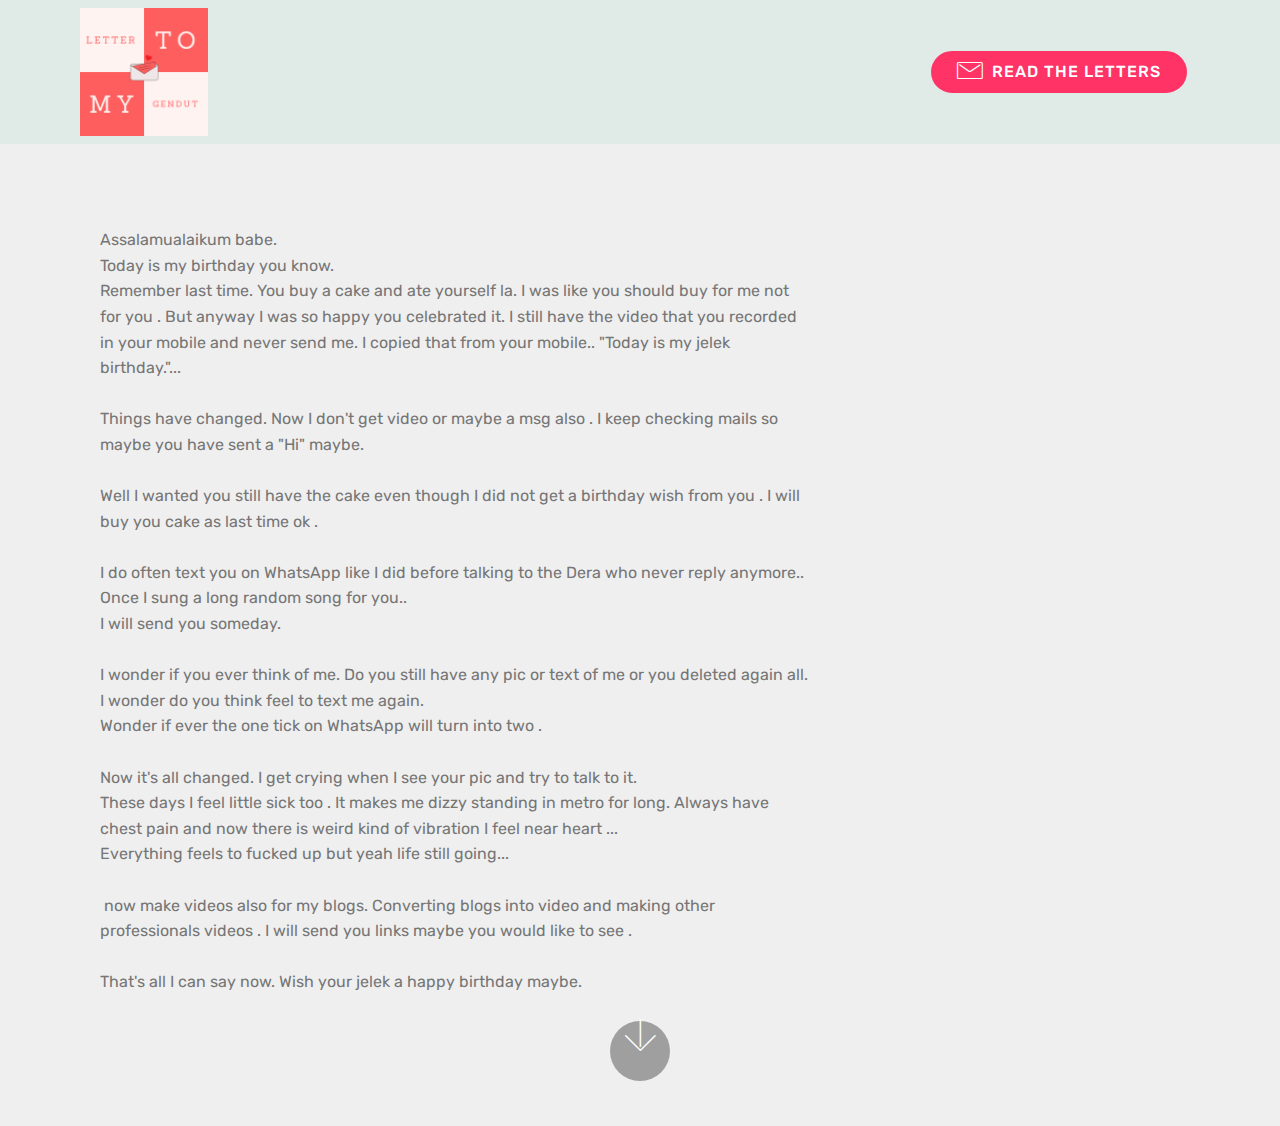
==== page1.html @ 9bf1f335 "create github pages" ====
<!DOCTYPE html>
<html  >
<head>
  <!-- Site made with Mobirise Website Builder v4.12.0, https://mobirise.com -->
  <meta charset="UTF-8">
  <meta http-equiv="X-UA-Compatible" content="IE=edge">
  <meta name="generator" content="Mobirise v4.12.0, mobirise.com">
  <meta name="viewport" content="width=device-width, initial-scale=1, minimum-scale=1">
  <link rel="shortcut icon" href="assets/images/logo-122x122.png" type="image/x-icon">
  <meta name="description" content="Website Generator Description">
  
  <title>birthday</title>
  <link rel="stylesheet" href="assets/web/assets/mobirise-icons/mobirise-icons.css">
  <link rel="stylesheet" href="assets/bootstrap/css/bootstrap.min.css">
  <link rel="stylesheet" href="assets/bootstrap/css/bootstrap-grid.min.css">
  <link rel="stylesheet" href="assets/bootstrap/css/bootstrap-reboot.min.css">
  <link rel="stylesheet" href="assets/tether/tether.min.css">
  <link rel="stylesheet" href="assets/dropdown/css/style.css">
  <link rel="stylesheet" href="assets/theme/css/style.css">
  <link rel="preload" as="style" href="assets/mobirise/css/mbr-additional.css"><link rel="stylesheet" href="assets/mobirise/css/mbr-additional.css" type="text/css">
  
  
  
</head>
<body>
  <section class="menu cid-rPknILA8sT" once="menu" id="menu2-b">

    

    <nav class="navbar navbar-expand beta-menu navbar-dropdown align-items-center navbar-fixed-top navbar-toggleable-sm">
        <button class="navbar-toggler navbar-toggler-right" type="button" data-toggle="collapse" data-target="#navbarSupportedContent" aria-controls="navbarSupportedContent" aria-expanded="false" aria-label="Toggle navigation">
            <div class="hamburger">
                <span></span>
                <span></span>
                <span></span>
                <span></span>
            </div>
        </button>
        <div class="menu-logo">
            <div class="navbar-brand">
                <span class="navbar-logo">
                    <a href="https://lettertomygendut.github.io/DeraSeptiany/">
                        <img src="assets/images/logo-122x122.png" alt="Mobirise" title="" style="height: 8rem;">
                    </a>
                </span>
                
            </div>
        </div>
        <div class="collapse navbar-collapse" id="navbarSupportedContent">
            
            <div class="navbar-buttons mbr-section-btn"><a class="btn btn-sm btn-secondary display-4" href="page1.html"><span class="mbri-letter mbr-iconfont mbr-iconfont-btn"></span>
                    READ THE LETTERS</a></div>
        </div>
    </nav>
</section>

<section class="engine"><a href="https://mobirise.info/f">easy site creator</a></section><section class="header9 cid-rPLUyW3gKP mbr-fullscreen" id="header9-e">

    

    

    <div class="container">
        <div class="media-container-column mbr-white col-lg-8 col-md-10">
            
            
            <p class="mbr-text align-left pb-3 mbr-fonts-style display-7"><br><br><br><br><br><br><br>Assalamualaikum babe.<br>Today is my birthday you know.<br>Remember last time. You buy a cake and ate yourself la. I was like you should buy for me not for you . But anyway I was so happy you celebrated it. I still have the video that you recorded in your mobile and never send me. I copied that from your mobile.. "Today is my jelek birthday."...<br><br>Things have changed. Now I don't get video or maybe a msg also . I keep checking mails so maybe you have sent a "Hi" maybe.<br><br>Well I wanted you still have the cake even though I did not get a birthday wish from you . I will buy you cake as last time ok .<br><br>I do often text you on WhatsApp like I did before talking to the Dera who never reply anymore.. <br>Once I sung a long random song for you..<br>I will send you someday.<br><br>I wonder if you ever think of me. Do you still have any pic or text of me or you deleted again all.<br>I wonder do you think feel to text me again. <br>Wonder if ever the one tick on WhatsApp will turn into two .<br><br>Now it's all changed. I get crying when I see your pic and try to talk to it. <br>These days I feel little sick too . It makes me dizzy standing in metro for long. Always have chest pain and now there is weird kind of vibration I feel near heart ...<br>Everything feels to fucked up but yeah life still going...<br><br>&nbsp;now make videos also for my blogs. Converting blogs into video and making other professionals videos . I will send you links maybe you would like to see . <br><br>That's all I can say now. Wish your jelek a happy birthday maybe.<br><br><br></p>
            
        </div>
    </div>

    <div class="mbr-arrow hidden-sm-down" aria-hidden="true">
        <a href="#next">
            <i class="mbri-down mbr-iconfont"></i>
        </a>
    </div>
</section>


  <script src="assets/web/assets/jquery/jquery.min.js"></script>
  <script src="assets/popper/popper.min.js"></script>
  <script src="assets/bootstrap/js/bootstrap.min.js"></script>
  <script src="assets/tether/tether.min.js"></script>
  <script src="assets/smoothscroll/smooth-scroll.js"></script>
  <script src="assets/dropdown/js/nav-dropdown.js"></script>
  <script src="assets/dropdown/js/navbar-dropdown.js"></script>
  <script src="assets/touchswipe/jquery.touch-swipe.min.js"></script>
  <script src="assets/theme/js/script.js"></script>
  
  
</body>
</html>
---- assets/web/assets/mobirise-icons/mobirise-icons.css ----
@font-face {
  font-family: 'MobiriseIcons';
  src:  url('mobirise-icons.eot?spat4u');
  src:  url('mobirise-icons.eot?spat4u#iefix') format('embedded-opentype'),
    url('mobirise-icons.ttf?spat4u') format('truetype'),
    url('mobirise-icons.woff?spat4u') format('woff'),
    url('mobirise-icons.svg?spat4u#MobiriseIcons') format('svg');
  font-weight: normal;
  font-style: normal;
  font-display: swap;
}

[class^="mbri-"], [class*=" mbri-"] {
  /* use !important to prevent issues with browser extensions that change fonts */
  font-family: MobiriseIcons !important;
  speak: none;
  font-style: normal;
  font-weight: normal;
  font-variant: normal;
  text-transform: none;
  line-height: 1;

  /* Better Font Rendering =========== */
  -webkit-font-smoothing: antialiased;
  -moz-osx-font-smoothing: grayscale;
}

.mbri-add-submenu:before {
  content: "\e900";
}
.mbri-alert:before {
  content: "\e901";
}
.mbri-align-center:before {
  content: "\e902";
}
.mbri-align-justify:before {
  content: "\e903";
}
.mbri-align-left:before {
  content: "\e904";
}
.mbri-align-right:before {
  content: "\e905";
}
.mbri-android:before {
  content: "\e906";
}
.mbri-apple:before {
  content: "\e907";
}
.mbri-arrow-down:before {
  content: "\e908";
}
.mbri-arrow-next:before {
  content: "\e909";
}
.mbri-arrow-prev:before {
  content: "\e90a";
}
.mbri-arrow-up:before {
  content: "\e90b";
}
.mbri-bold:before {
  content: "\e90c";
}
.mbri-bookmark:before {
  content: "\e90d";
}
.mbri-bootstrap:before {
  content: "\e90e";
}
.mbri-briefcase:before {
  content: "\e90f";
}
.mbri-browse:before {
  content: "\e910";
}
.mbri-bulleted-list:before {
  content: "\e911";
}
.mbri-calendar:before {
  content: "\e912";
}
.mbri-camera:before {
  content: "\e913";
}
.mbri-cart-add:before {
  content: "\e914";
}
.mbri-cart-full:before {
  content: "\e915";
}
.mbri-cash:before {
  content: "\e916";
}
.mbri-change-style:before {
  content: "\e917";
}
.mbri-chat:before {
  content: "\e918";
}
.mbri-clock:before {
  content: "\e919";
}
.mbri-close:before {
  content: "\e91a";
}
.mbri-cloud:before {
  content: "\e91b";
}
.mbri-code:before {
  content: "\e91c";
}
.mbri-contact-form:before {
  content: "\e91d";
}
.mbri-credit-card:before {
  content: "\e91e";
}
.mbri-cursor-click:before {
  content: "\e91f";
}
.mbri-cust-feedback:before {
  content: "\e920";
}
.mbri-database:before {
  content: "\e921";
}
.mbri-delivery:before {
  content: "\e922";
}
.mbri-desktop:before {
  content: "\e923";
}
.mbri-devices:before {
  content: "\e924";
}
.mbri-down:before {
  content: "\e925";
}
.mbri-download:before {
  content: "\e989";
}
.mbri-drag-n-drop:before {
  content: "\e927";
}
.mbri-drag-n-drop2:before {
  content: "\e928";
}
.mbri-edit:before {
  content: "\e929";
}
.mbri-edit2:before {
  content: "\e92a";
}
.mbri-error:before {
  content: "\e92b";
}
.mbri-extension:before {
  content: "\e92c";
}
.mbri-features:before {
  content: "\e92d";
}
.mbri-file:before {
  content: "\e92e";
}
.mbri-flag:before {
  content: "\e92f";
}
.mbri-folder:before {
  content: "\e930";
}
.mbri-gift:before {
  content: "\e931";
}
.mbri-github:before {
  content: "\e932";
}
.mbri-globe:before {
  content: "\e933";
}
.mbri-globe-2:before {
  content: "\e934";
}
.mbri-growing-chart:before {
  content: "\e935";
}
.mbri-hearth:before {
  content: "\e936";
}
.mbri-help:before {
  content: "\e937";
}
.mbri-home:before {
  content: "\e938";
}
.mbri-hot-cup:before {
  content: "\e939";
}
.mbri-idea:before {
  content: "\e93a";
}
.mbri-image-gallery:before {
  content: "\e93b";
}
.mbri-image-slider:before {
  content: "\e93c";
}
.mbri-info:before {
  content: "\e93d";
}
.mbri-italic:before {
  content: "\e93e";
}
.mbri-key:before {
  content: "\e93f";
}
.mbri-laptop:before {
  content: "\e940";
}
.mbri-layers:before {
  content: "\e941";
}
.mbri-left-right:before {
  content: "\e942";
}
.mbri-left:before {
  content: "\e943";
}
.mbri-letter:before {
  content: "\e944";
}
.mbri-like:before {
  content: "\e945";
}
.mbri-link:before {
  content: "\e946";
}
.mbri-lock:before {
  content: "\e947";
}
.mbri-login:before {
  content: "\e948";
}
.mbri-logout:before {
  content: "\e949";
}
.mbri-magic-stick:before {
  content: "\e94a";
}
.mbri-map-pin:before {
  content: "\e94b";
}
.mbri-menu:before {
  content: "\e94c";
}
.mbri-mobile:before {
  content: "\e94d";
}
.mbri-mobile2:before {
  content: "\e94e";
}
.mbri-mobirise:before {
  content: "\e94f";
}
.mbri-more-horizontal:before {
  content: "\e950";
}
.mbri-more-vertical:before {
  content: "\e951";
}
.mbri-music:before {
  content: "\e952";
}
.mbri-new-file:before {
  content: "\e953";
}
.mbri-numbered-list:before {
  content: "\e954";
}
.mbri-opened-folder:before {
  content: "\e955";
}
.mbri-pages:before {
  content: "\e956";
}
.mbri-paper-plane:before {
  content: "\e957";
}
.mbri-paperclip:before {
  content: "\e958";
}
.mbri-photo:before {
  content: "\e959";
}
.mbri-photos:before {
  content: "\e95a";
}
.mbri-pin:before {
  content: "\e95b";
}
.mbri-play:before {
  content: "\e95c";
}
.mbri-plus:before {
  content: "\e95d";
}
.mbri-preview:before {
  content: "\e95e";
}
.mbri-print:before {
  content: "\e95f";
}
.mbri-protect:before {
  content: "\e960";
}
.mbri-question:before {
  content: "\e961";
}
.mbri-quote-left:before {
  content: "\e962";
}
.mbri-quote-right:before {
  content: "\e963";
}
.mbri-refresh:before {
  content: "\e964";
}
.mbri-responsive:before {
  content: "\e965";
}
.mbri-right:before {
  content: "\e966";
}
.mbri-rocket:before {
  content: "\e967";
}
.mbri-sad-face:before {
  content: "\e968";
}
.mbri-sale:before {
  content: "\e969";
}
.mbri-save:before {
  content: "\e96a";
}
.mbri-search:before {
  content: "\e96b";
}
.mbri-setting:before {
  content: "\e96c";
}
.mbri-setting2:before {
  content: "\e96d";
}
.mbri-setting3:before {
  content: "\e96e";
}
.mbri-share:before {
  content: "\e96f";
}
.mbri-shopping-bag:before {
  content: "\e970";
}
.mbri-shopping-basket:before {
  content: "\e971";
}
.mbri-shopping-cart:before {
  content: "\e972";
}
.mbri-sites:before {
  content: "\e973";
}
.mbri-smile-face:before {
  content: "\e974";
}
.mbri-speed:before {
  content: "\e975";
}
.mbri-star:before {
  content: "\e976";
}
.mbri-success:before {
  content: "\e977";
}
.mbri-sun:before {
  content: "\e978";
}
.mbri-sun2:before {
  content: "\e979";
}
.mbri-tablet:before {
  content: "\e97a";
}
.mbri-tablet-vertical:before {
  content: "\e97b";
}
.mbri-target:before {
  content: "\e97c";
}
.mbri-timer:before {
  content: "\e97d";
}
.mbri-to-ftp:before {
  content: "\e97e";
}
.mbri-to-local-drive:before {
  content: "\e97f";
}
.mbri-touch-swipe:before {
  content: "\e980";
}
.mbri-touch:before {
  content: "\e981";
}
.mbri-trash:before {
  content: "\e982";
}
.mbri-underline:before {
  content: "\e983";
}
.mbri-unlink:before {
  content: "\e984";
}
.mbri-unlock:before {
  content: "\e985";
}
.mbri-up-down:before {
  content: "\e986";
}
.mbri-up:before {
  content: "\e987";
}
.mbri-update:before {
  content: "\e988";
}
.mbri-upload:before {
 content: "\e926"; 
}
.mbri-user:before {
  content: "\e98a";
}
.mbri-user2:before {
  content: "\e98b";
}
.mbri-users:before {
  content: "\e98c";
}
.mbri-video:before {
  content: "\e98d";
}
.mbri-video-play:before {
  content: "\e98e";
}
.mbri-watch:before {
  content: "\e98f";
}
.mbri-website-theme:before {
  content: "\e990";
}
.mbri-wifi:before {
  content: "\e991";
}
.mbri-windows:before {
  content: "\e992";
}
.mbri-zoom-out:before {
  content: "\e993";
}
.mbri-redo:before {
  content: "\e994";
}
.mbri-undo:before {
  content: "\e995";
}
---- assets/dropdown/css/style.css ----
.navbar-dropdown {
  left: 0;
  padding: 0;
  position: absolute;
  right: 0;
  top: 0;
  transition: all 0.45s ease;
  z-index: 1030;
  background: #282828; }
  .navbar-dropdown .navbar-logo {
    margin-right: 0.8rem;
    transition: margin 0.3s ease-in-out;
    vertical-align: middle; }
    .navbar-dropdown .navbar-logo img {
      height: 3.125rem;
      transition: all 0.3s ease-in-out; }
    .navbar-dropdown .navbar-logo.mbr-iconfont {
      font-size: 3.125rem;
      line-height: 3.125rem; }
  .navbar-dropdown .navbar-caption {
    font-weight: 700;
    white-space: normal;
    vertical-align: -4px;
    line-height: 3.125rem !important; }
    .navbar-dropdown .navbar-caption, .navbar-dropdown .navbar-caption:hover {
      color: inherit;
      text-decoration: none; }
  .navbar-dropdown .mbr-iconfont + .navbar-caption {
    vertical-align: -1px; }
  .navbar-dropdown.navbar-fixed-top {
    position: fixed; }
  .navbar-dropdown .navbar-brand span {
    vertical-align: -4px; }
  .navbar-dropdown.bg-color.transparent {
    background: none; }
  .navbar-dropdown.navbar-short .navbar-brand {
    padding: 0.625rem 0; }
    .navbar-dropdown.navbar-short .navbar-brand span {
      vertical-align: -1px; }
  .navbar-dropdown.navbar-short .navbar-caption {
    line-height: 2.375rem !important;
    vertical-align: -2px; }
  .navbar-dropdown.navbar-short .navbar-logo {
    margin-right: 0.5rem; }
    .navbar-dropdown.navbar-short .navbar-logo img {
      height: 2.375rem; }
    .navbar-dropdown.navbar-short .navbar-logo.mbr-iconfont {
      font-size: 2.375rem;
      line-height: 2.375rem; }
  .navbar-dropdown.navbar-short .mbr-table-cell {
    height: 3.625rem; }
  .navbar-dropdown .navbar-close {
    left: 0.6875rem;
    position: fixed;
    top: 0.75rem;
    z-index: 1000; }
  .navbar-dropdown .hamburger-icon {
    content: "";
    display: inline-block;
    vertical-align: middle;
    width: 16px;
    -webkit-box-shadow: 0 -6px 0 1px #282828,0 0 0 1px #282828,0 6px 0 1px #282828;
    -moz-box-shadow: 0 -6px 0 1px #282828,0 0 0 1px #282828,0 6px 0 1px #282828;
    box-shadow: 0 -6px 0 1px #282828,0 0 0 1px #282828,0 6px 0 1px #282828; }

.dropdown-menu .dropdown-toggle[data-toggle="dropdown-submenu"]::after {
  border-bottom: 0.35em solid transparent;
  border-left: 0.35em solid;
  border-right: 0;
  border-top: 0.35em solid transparent;
  margin-left: 0.3rem; }

.dropdown-menu .dropdown-item:focus {
  outline: 0; }

.nav-dropdown {
  font-size: 0.75rem;
  font-weight: 500;
  height: auto !important; }
  .nav-dropdown .nav-btn {
    padding-left: 1rem; }
  .nav-dropdown .link {
    margin: .667em 1.667em;
    font-weight: 500;
    padding: 0;
    transition: color .2s ease-in-out; }
    .nav-dropdown .link.dropdown-toggle {
      margin-right: 2.583em; }
      .nav-dropdown .link.dropdown-toggle::after {
        margin-left: .25rem;
        border-top: 0.35em solid;
        border-right: 0.35em solid transparent;
        border-left: 0.35em solid transparent;
        border-bottom: 0; }
      .nav-dropdown .link.dropdown-toggle[aria-expanded="true"] {
        margin: 0;
        padding: 0.667em 3.263em  0.667em 1.667em; }
  .nav-dropdown .link::after,
  .nav-dropdown .dropdown-item::after {
    color: inherit; }
  .nav-dropdown .btn {
    font-size: 0.75rem;
    font-weight: 700;
    letter-spacing: 0;
    margin-bottom: 0;
    padding-left: 1.25rem;
    padding-right: 1.25rem; }
  .nav-dropdown .dropdown-menu {
    border-radius: 0;
    border: 0;
    left: 0;
    margin: 0;
    padding-bottom: 1.25rem;
    padding-top: 1.25rem;
    position: relative; }
  .nav-dropdown .dropdown-submenu {
    margin-left: 0.125rem;
    top: 0; }
  .nav-dropdown .dropdown-item {
    font-weight: 500;
    line-height: 2;
    padding: 0.3846em 4.615em 0.3846em 1.5385em;
    position: relative;
    transition: color .2s ease-in-out, background-color .2s ease-in-out; }
    .nav-dropdown .dropdown-item::after {
      margin-top: -0.3077em;
      position: absolute;
      right: 1.1538em;
      top: 50%; }
    .nav-dropdown .dropdown-item:focus, .nav-dropdown .dropdown-item:hover {
      background: none; }

@media (max-width: 767px) {
  .nav-dropdown.navbar-toggleable-sm {
    bottom: 0;
    display: none;
    left: 0;
    overflow-x: hidden;
    position: fixed;
    top: 0;
    transform: translateX(-100%);
    -ms-transform: translateX(-100%);
    -webkit-transform: translateX(-100%);
    width: 18.75rem;
    z-index: 999; } }
.nav-dropdown.navbar-toggleable-xl {
  bottom: 0;
  display: none;
  left: 0;
  overflow-x: hidden;
  position: fixed;
  top: 0;
  transform: translateX(-100%);
  -ms-transform: translateX(-100%);
  -webkit-transform: translateX(-100%);
  width: 18.75rem;
  z-index: 999; }

.nav-dropdown-sm {
  display: block !important;
  overflow-x: hidden;
  overflow: auto;
  padding-top: 3.875rem; }
  .nav-dropdown-sm::after {
    content: "";
    display: block;
    height: 3rem;
    width: 100%; }
  .nav-dropdown-sm.collapse.in ~ .navbar-close {
    display: block !important; }
  .nav-dropdown-sm.collapsing, .nav-dropdown-sm.collapse.in {
    transform: translateX(0);
    -ms-transform: translateX(0);
    -webkit-transform: translateX(0);
    transition: all 0.25s ease-out;
    -webkit-transition: all 0.25s ease-out;
    background: #282828; }
  .nav-dropdown-sm.collapsing[aria-expanded="false"] {
    transform: translateX(-100%);
    -ms-transform: translateX(-100%);
    -webkit-transform: translateX(-100%); }
  .nav-dropdown-sm .nav-item {
    display: block;
    margin-left: 0 !important;
    padding-left: 0; }
  .nav-dropdown-sm .link,
  .nav-dropdown-sm .dropdown-item {
    border-top: 1px dotted rgba(255, 255, 255, 0.1);
    font-size: 0.8125rem;
    line-height: 1.6;
    margin: 0 !important;
    padding: 0.875rem 2.4rem 0.875rem 1.5625rem !important;
    position: relative;
    white-space: normal; }
    .nav-dropdown-sm .link:focus, .nav-dropdown-sm .link:hover,
    .nav-dropdown-sm .dropdown-item:focus,
    .nav-dropdown-sm .dropdown-item:hover {
      background: rgba(0, 0, 0, 0.2) !important;
      color: #c0a375; }
  .nav-dropdown-sm .nav-btn {
    position: relative;
    padding: 1.5625rem 1.5625rem 0 1.5625rem; }
    .nav-dropdown-sm .nav-btn::before {
      border-top: 1px dotted rgba(255, 255, 255, 0.1);
      content: "";
      left: 0;
      position: absolute;
      top: 0;
      width: 100%; }
    .nav-dropdown-sm .nav-btn + .nav-btn {
      padding-top: 0.625rem; }
      .nav-dropdown-sm .nav-btn + .nav-btn::before {
        display: none; }
  .nav-dropdown-sm .btn {
    padding: 0.625rem 0; }
  .nav-dropdown-sm .dropdown-toggle[data-toggle="dropdown-submenu"]::after {
    margin-left: .25rem;
    border-top: 0.35em solid;
    border-right: 0.35em solid transparent;
    border-left: 0.35em solid transparent;
    border-bottom: 0; }
  .nav-dropdown-sm .dropdown-toggle[data-toggle="dropdown-submenu"][aria-expanded="true"]::after {
    border-top: 0;
    border-right: 0.35em solid transparent;
    border-left: 0.35em solid transparent;
    border-bottom: 0.35em solid; }
  .nav-dropdown-sm .dropdown-menu {
    margin: 0;
    padding: 0;
    position: relative;
    top: 0;
    left: 0;
    width: 100%;
    border: 0;
    float: none;
    border-radius: 0;
    background: none; }
  .nav-dropdown-sm .dropdown-submenu {
    left: 100%;
    margin-left: 0.125rem;
    margin-top: -1.25rem;
    top: 0; }

.navbar-toggleable-sm .nav-dropdown .dropdown-menu {
  position: absolute; }

.navbar-toggleable-sm .nav-dropdown .dropdown-submenu {
  left: 100%;
  margin-left: 0.125rem;
  margin-top: -1.25rem;
  top: 0; }

.navbar-toggleable-sm.opened .nav-dropdown .dropdown-menu {
  position: relative; }

.navbar-toggleable-sm.opened .nav-dropdown .dropdown-submenu {
  left: 0;
  margin-left: 00rem;
  margin-top: 0rem;
  top: 0; }

.is-builder .nav-dropdown.collapsing {
  transition: none !important; }

/*# sourceMappingURL=style.css.map */
---- assets/theme/css/style.css ----
/*!
 * Mobirise v4 theme (https://mobirise.com/)
 * Copyright 2017 Mobirise
 */
section {
  background-color: #eeeeee; }

body {
  font-style: normal;
  line-height: 1.5; }

section,
.container,
.container-fluid {
  position: relative;
  word-wrap: break-word; }

a.mbr-iconfont:hover {
  text-decoration: none; }

.article .lead p,
.article .lead ul,
.article .lead ol,
.article .lead pre,
.article .lead blockquote {
  margin-bottom: 0; }

ul,
ol,
pre,
blockquote {
  margin-bottom: 2.3125rem; }

pre {
  background: #f4f4f4;
  padding: 10px 24px;
  white-space: pre-wrap; }

.inactive {
  -webkit-user-select: none;
  -moz-user-select: none;
  -ms-user-select: none;
  user-select: none;
  pointer-events: none;
  -webkit-user-drag: none;
  user-drag: none; }

.mbr-section__comments .row {
  justify-content: center;
  -webkit-justify-content: center; }

a {
  font-style: normal;
  font-weight: 400;
  cursor: pointer; }
  a, a:hover {
    text-decoration: none; }

figure {
  margin-bottom: 0; }

body {
  color: #232323; }

h1,
h2,
h3,
h4,
h5,
h6,
.h1,
.h2,
.h3,
.h4,
.h5,
.h6,
.display-1,
.display-2,
.display-3,
.display-4 {
  line-height: 1;
  word-break: break-word;
  word-wrap: break-word; }

.mbr-section-title {
  font-style: normal;
  line-height: 1.2; }

.mbr-section-subtitle {
  line-height: 1.3; }

.mbr-text {
  font-style: normal;
  line-height: 1.6; }

b,
strong {
  font-weight: bold; }

blockquote {
  padding: 10px 0 10px 20px;
  position: relative;
  border-left: 2px solid;
  border-color: #ff3366; }

input:-webkit-autofill, input:-webkit-autofill:hover, input:-webkit-autofill:focus, input:-webkit-autofill:active {
  transition-delay: 9999s;
  transition-property: background-color, color; }

textarea[type='hidden'] {
  display: none; }

body {
  position: relative; }

section {
  background-position: 50% 50%;
  background-repeat: no-repeat;
  background-size: cover; }
  section .mbr-background-video,
  section .mbr-background-video-preview {
    position: absolute;
    bottom: 0;
    left: 0;
    right: 0;
    top: 0; }

.hidden {
  visibility: hidden; }

.mbr-z-index20 {
  z-index: 20; }

/*! Base colors */
.mbr-white {
  color: #ffffff; }

.mbr-black {
  color: #000000; }

.mbr-bg-white {
  background-color: #ffffff; }

.mbr-bg-black {
  background-color: #000000; }

/*! Text-aligns */
.align-left {
  text-align: left; }

.align-center {
  text-align: center; }

.align-right {
  text-align: right; }

@media (max-width: 767px) {
  .align-left,
  .align-center,
  .align-right,
  .mbr-section-btn,
  .mbr-section-title {
    text-align: center; } }
/*! Font-weight  */
.mbr-light {
  font-weight: 300; }

.mbr-regular {
  font-weight: 400; }

.mbr-semibold {
  font-weight: 500; }

.mbr-bold {
  font-weight: 700; }

/*! Media  */
.media-size-item {
  -webkit-flex: 1 1 auto;
  -moz-flex: 1 1 auto;
  -ms-flex: 1 1 auto;
  -o-flex: 1 1 auto;
  flex: 1 1 auto; }

.media-content {
  -webkit-flex-basis: 100%;
  flex-basis: 100%; }

.media-container-row {
  display: -ms-flexbox;
  display: -webkit-flex;
  display: flex;
  -webkit-flex-direction: row;
  -ms-flex-direction: row;
  flex-direction: row;
  -webkit-flex-wrap: wrap;
  -ms-flex-wrap: wrap;
  flex-wrap: wrap;
  -webkit-justify-content: center;
  -ms-flex-pack: center;
  justify-content: center;
  -webkit-align-content: center;
  -ms-flex-line-pack: center;
  align-content: center;
  -webkit-align-items: start;
  -ms-flex-align: start;
  align-items: start; }
  .media-container-row .media-size-item {
    width: 400px; }

.media-container-column {
  display: -ms-flexbox;
  display: -webkit-flex;
  display: flex;
  -webkit-flex-direction: column;
  -ms-flex-direction: column;
  flex-direction: column;
  -webkit-flex-wrap: wrap;
  -ms-flex-wrap: wrap;
  flex-wrap: wrap;
  -webkit-justify-content: center;
  -ms-flex-pack: center;
  justify-content: center;
  -webkit-align-content: center;
  -ms-flex-line-pack: center;
  align-content: center;
  -webkit-align-items: stretch;
  -ms-flex-align: stretch;
  align-items: stretch; }
  .media-container-column > * {
    width: 100%; }

@media (min-width: 992px) {
  .media-container-row {
    -webkit-flex-wrap: nowrap;
    -ms-flex-wrap: nowrap;
    flex-wrap: nowrap; } }
figure {
  overflow: hidden; }

figure[mbr-media-size] {
  transition: width 0.1s; }

.mbr-figure img,
.mbr-figure iframe {
  display: block;
  width: 100%; }

.card {
  background-color: transparent;
  border: none; }

.card-box {
  width: 100%; }

.card-img {
  text-align: center;
  flex-shrink: 0;
  -webkit-flex-shrink: 0; }

.media {
  max-width: 100%;
  margin: 0 auto; }

.mbr-figure {
  -ms-flex-item-align: center;
  -ms-grid-row-align: center;
  -webkit-align-self: center;
  align-self: center; }

.media-container > div {
  max-width: 100%; }

.mbr-figure img,
.card-img img {
  width: 100%; }

@media (max-width: 991px) {
  .media-size-item {
    width: auto !important; }

  .media {
    width: auto; }

  .mbr-figure {
    width: 100% !important; } }
/*! Buttons */
.btn {
  font-weight: 500;
  border-width: 2px;
  font-style: normal;
  letter-spacing: 1px;
  margin: .4rem .8rem;
  white-space: normal;
  -webkit-transition: all .3s ease-in-out;
  -moz-transition: all .3s ease-in-out;
  transition: all .3s ease-in-out;
  display: inline-flex;
  align-items: center;
  justify-content: center;
  word-break: break-word;
  -webkit-align-items: center;
  -webkit-justify-content: center;
  display: -webkit-inline-flex; }

.btn-sm {
  font-weight: 500;
  letter-spacing: 1px;
  -webkit-transition: all .3s ease-in-out;
  -moz-transition: all .3s ease-in-out;
  transition: all .3s ease-in-out; }

.btn-md {
  font-weight: 500;
  letter-spacing: 1px;
  margin: .4rem .8rem !important;
  -webkit-transition: all .3s ease-in-out;
  -moz-transition: all .3s ease-in-out;
  transition: all .3s ease-in-out; }

.btn-lg {
  font-weight: 500;
  letter-spacing: 1px;
  margin: .4rem .8rem !important;
  -webkit-transition: all .3s ease-in-out;
  -moz-transition: all .3s ease-in-out;
  transition: all .3s ease-in-out; }

.mbr-section-btn {
  margin-left: -0.25rem;
  margin-right: -0.25rem;
  font-size: 0; }

nav .mbr-section-btn {
  margin-left: 0rem;
  margin-right: 0rem; }

.btn-form {
  border-radius: 0; }
  .btn-form:hover {
    cursor: pointer; }

/*! Btn icon margin */
.btn .mbr-iconfont,
.btn.btn-sm .mbr-iconfont {
  cursor: pointer;
  margin-right: 0.5rem; }

.btn.btn-md .mbr-iconfont,
.btn.btn-md .mbr-iconfont {
  margin-right: 0.8rem; }

.mbr-regular {
  font-weight: 400; }

.mbr-semibold {
  font-weight: 500; }

.mbr-bold {
  font-weight: 700; }

[type='submit'] {
  -webkit-appearance: none; }

/*! Full-screen */
.mbr-fullscreen .mbr-overlay {
  min-height: 100vh; }

.mbr-fullscreen {
  display: flex;
  display: -webkit-flex;
  display: -moz-flex;
  display: -ms-flex;
  display: -o-flex;
  align-items: center;
  -webkit-align-items: center;
  min-height: 100vh;
  padding-top: 3rem;
  padding-bottom: 3rem; }

/*! Map */
.map {
  height: 25rem;
  position: relative; }
  .map iframe {
    width: 100%;
    height: 100%; }

.mbr-overlay {
  background-color: #000;
  bottom: 0;
  left: 0;
  opacity: .5;
  position: absolute;
  right: 0;
  top: 0;
  z-index: 0;
  pointer-events: none; }

/* Form */
blockquote {
  font-style: italic;
  padding: 10px 0 10px 20px;
  font-size: 1.09rem;
  position: relative;
  border-width: 3px; }

.form-control {
  background-color: #f5f5f5;
  box-shadow: none;
  color: #565656;
  line-height: 1.43;
  min-height: 3.5em;
  padding: 1.07em .5em; }
  .form-control, .form-control:focus {
    border: 1px solid #e8e8e8; }
  .form-active .form-control:invalid {
    border-color: red; }

.form-control-label {
  position: relative;
  cursor: pointer;
  margin-bottom: .357em;
  padding: 0; }

.alert {
  color: #ffffff;
  border-radius: 0;
  border: 0;
  font-size: .875rem;
  line-height: 1.5;
  margin-bottom: 1.875rem;
  padding: 1.25rem;
  position: relative; }
  .alert.alert-form::after {
    background-color: inherit;
    bottom: -7px;
    content: "";
    display: block;
    height: 14px;
    left: 50%;
    margin-left: -7px;
    position: absolute;
    transform: rotate(45deg);
    width: 14px;
    -webkit-transform: rotate(45deg); }

.form-asterisk {
  font-family: initial;
  position: absolute;
  top: -2px;
  font-weight: normal; }

/*! Scroll to top arrow */
#scrollToTop a i:before {
  content: '';
  position: absolute;
  height: 40%;
  top: 25%;
  background: #fff;
  width: 2px;
  left: calc(50% - 1px); }
#scrollToTop a i:after {
  content: '';
  position: absolute;
  display: block;
  border-top: 2px solid #fff;
  border-right: 2px solid #fff;
  width: 40%;
  height: 40%;
  left: 30%;
  bottom: 30%;
  transform: rotate(135deg);
  -webkit-transform: rotate(135deg); }

.mbr-arrow-up {
  bottom: 25px;
  right: 90px;
  position: fixed;
  text-align: right;
  z-index: 5000;
  color: #ffffff;
  font-size: 32px;
  transform: rotate(180deg);
  -webkit-transform: rotate(180deg); }

.mbr-arrow-up a {
  background: rgba(0, 0, 0, 0.2);
  border-radius: 3px;
  color: #fff;
  display: inline-block;
  height: 60px;
  width: 60px;
  outline-style: none !important;
  position: relative;
  text-decoration: none;
  transition: all 0.3s ease-in-out;
  cursor: pointer;
  text-align: center; }
  .mbr-arrow-up a:hover {
    background-color: rgba(0, 0, 0, 0.4); }
  .mbr-arrow-up a i {
    line-height: 60px; }

.mbr-arrow-up-icon {
  display: block;
  color: #fff; }

.mbr-arrow-up-icon::before {
  content: '\203a';
  display: inline-block;
  font-family: serif;
  font-size: 32px;
  line-height: 1;
  font-style: normal;
  position: relative;
  top: 6px;
  left: -4px;
  -webkit-transform: rotate(-90deg);
  transform: rotate(-90deg); }

/*! Arrow Down */
.mbr-arrow {
  position: absolute;
  bottom: 45px;
  left: 50%;
  width: 60px;
  height: 60px;
  cursor: pointer;
  background-color: rgba(80, 80, 80, 0.5);
  border-radius: 50%;
  -webkit-transform: translateX(-50%);
  transform: translateX(-50%); }
  .mbr-arrow > a {
    display: inline-block;
    text-decoration: none;
    outline-style: none;
    -webkit-animation: arrowdown 1.7s ease-in-out infinite;
    animation: arrowdown 1.7s ease-in-out infinite; }
    .mbr-arrow > a > i {
      position: absolute;
      top: -2px;
      left: 15px;
      font-size: 2rem; }

@keyframes arrowdown {
  0% {
    transform: translateY(0px);
    -webkit-transform: translateY(0px); }
  50% {
    transform: translateY(-5px);
    -webkit-transform: translateY(-5px); }
  100% {
    transform: translateY(0px);
    -webkit-transform: translateY(0px); } }
@-webkit-keyframes arrowdown {
  0% {
    transform: translateY(0px);
    -webkit-transform: translateY(0px); }
  50% {
    transform: translateY(-5px);
    -webkit-transform: translateY(-5px); }
  100% {
    transform: translateY(0px);
    -webkit-transform: translateY(0px); } }
@media (max-width: 500px) {
  .mbr-arrow-up {
    left: 50%;
    right: auto;
    transform: translateX(-50%) rotate(180deg);
    -webkit-transform: translateX(-50%) rotate(180deg); } }
/*Gradients animation*/
@keyframes gradient-animation {
  from {
    background-position: 0% 100%;
    animation-timing-function: ease-in-out; }
  to {
    background-position: 100% 0%;
    animation-timing-function: ease-in-out; } }
@-webkit-keyframes gradient-animation {
  from {
    background-position: 0% 100%;
    animation-timing-function: ease-in-out; }
  to {
    background-position: 100% 0%;
    animation-timing-function: ease-in-out; } }
.bg-gradient {
  background-size: 200% 200%;
  animation: gradient-animation 5s infinite alternate;
  -webkit-animation: gradient-animation 5s infinite alternate; }

.menu .navbar-brand {
  display: -webkit-flex; }
  .menu .navbar-brand span {
    display: flex;
    display: -webkit-flex; }
  .menu .navbar-brand .navbar-caption-wrap {
    display: -webkit-flex; }
  .menu .navbar-brand .navbar-logo img {
    display: -webkit-flex; }
@media (min-width: 768px) and (max-width: 1023px) {
  .menu .navbar-toggleable-sm .navbar-nav {
    display: -webkit-box;
    display: -webkit-flex;
    display: -ms-flexbox; } }
@media (max-width: 1023px) {
  .menu .navbar-collapse {
    max-height: 93.5vh; }
    .menu .navbar-collapse.show {
      overflow: auto; } }
@media (min-width: 1024px) {
  .menu .navbar-nav.nav-dropdown {
    display: -webkit-flex; }
  .menu .navbar-toggleable-sm .navbar-collapse {
    display: -webkit-flex !important; }
  .menu .collapsed .navbar-collapse {
    max-height: 93.5vh; }
    .menu .collapsed .navbar-collapse.show {
      overflow: auto; } }
@media (max-width: 767px) {
  .menu .navbar-collapse {
    max-height: 80vh; } }

/* Others*/
.note-check a[data-value=Rubik] {
  font-style: normal; }

.mbr-arrow a {
  color: #ffffff; }

@media (max-width: 767px) {
  .mbr-arrow {
    display: none; } }
.navbar {
  display: -webkit-flex;
  -webkit-flex-wrap: wrap;
  -webkit-align-items: center;
  -webkit-justify-content: space-between; }

.navbar-collapse {
  -webkit-flex-basis: 100%;
  -webkit-flex-grow: 1;
  -webkit-align-items: center; }

.nav-dropdown .link {
  padding: 0.667em 1.667em !important;
  margin: 0 !important; }

.nav {
  display: -webkit-flex;
  -webkit-flex-wrap: wrap; }

.row {
  display: -webkit-flex;
  -webkit-flex-wrap: wrap; }

.justify-content-center {
  -webkit-justify-content: center; }

.form-inline {
  display: -webkit-flex;
  -webkit-flex-flow: row wrap;
  -webkit-align-items: center; }

.card-wrapper {
  -webkit-flex: 1; }

.carousel-control {
  z-index: 10;
  display: -webkit-flex;
  -webkit-align-items: center;
  -webkit-justify-content: center; }

.carousel-controls {
  display: -webkit-flex; }

.media {
  display: -webkit-flex; }

.form-group:focus {
  outline: none; }

.jq-selectbox__select {
  padding: 1.07em 0.5em;
  position: absolute;
  top: 0;
  left: 0;
  width: 100%; }

.jq-selectbox__dropdown {
  position: absolute;
  top: 100% !important;
  left: 0 !important;
  width: 100% !important; }

.jq-selectbox__trigger-arrow {
  transform: translateY(-50%); }

.jq-selectbox li {
  padding: 1.07em 0.5em; }

input[type='range'] {
  padding-left: 0 !important;
  padding-right: 0 !important; }

.modal-dialog,
.modal-content {
  height: 100%; }

.modal-dialog .carousel-inner {
  height: calc(100vh - 1.75rem); }
  @media (max-width: 575px) {
    .modal-dialog .carousel-inner {
      height: calc(100vh - 1rem); } }

.carousel-item {
  text-align: center; }

.carousel-item img {
  margin: auto; }

.navbar-toggler {
  -webkit-align-self: flex-start;
  -ms-flex-item-align: start;
  align-self: flex-start;
  padding: 0.25rem 0.75rem;
  font-size: 1.25rem;
  line-height: 1;
  background: transparent;
  border: 1px solid transparent;
  -webkit-border-radius: 0.25rem;
  border-radius: 0.25rem; }

.navbar-toggler:focus,
.navbar-toggler:hover {
  text-decoration: none; }

.navbar-toggler-icon {
  display: inline-block;
  width: 1.5em;
  height: 1.5em;
  vertical-align: middle;
  content: '';
  background: no-repeat center center;
  -webkit-background-size: 100% 100%;
  -o-background-size: 100% 100%;
  background-size: 100% 100%; }

.navbar-toggler-left {
  position: absolute;
  left: 1rem; }

.navbar-toggler-right {
  position: absolute;
  right: 1rem; }

@media (max-width: 575px) {
  .navbar-toggleable .navbar-nav .dropdown-menu {
    position: static;
    float: none; }

  .navbar-toggleable > .container {
    padding-right: 0;
    padding-left: 0; } }
@media (min-width: 576px) {
  .navbar-toggleable {
    -webkit-box-orient: horizontal;
    -webkit-box-direction: normal;
    -webkit-flex-direction: row;
    -ms-flex-direction: row;
    flex-direction: row;
    -webkit-flex-wrap: nowrap;
    -ms-flex-wrap: nowrap;
    flex-wrap: nowrap;
    -webkit-box-align: center;
    -webkit-align-items: center;
    -ms-flex-align: center;
    align-items: center; }

  .navbar-toggleable .navbar-nav {
    -webkit-box-orient: horizontal;
    -webkit-box-direction: normal;
    -webkit-flex-direction: row;
    -ms-flex-direction: row;
    flex-direction: row; }

  .navbar-toggleable .navbar-nav .nav-link {
    padding-right: 0.5rem;
    padding-left: 0.5rem; }

  .navbar-toggleable > .container {
    display: -webkit-box;
    display: -webkit-flex;
    display: -ms-flexbox;
    display: flex;
    -webkit-flex-wrap: nowrap;
    -ms-flex-wrap: nowrap;
    flex-wrap: nowrap;
    -webkit-box-align: center;
    -webkit-align-items: center;
    -ms-flex-align: center;
    align-items: center; }

  .navbar-toggleable .navbar-collapse {
    display: -webkit-box !important;
    display: -webkit-flex !important;
    display: -ms-flexbox !important;
    display: flex !important;
    width: 100%; }

  .navbar-toggleable .navbar-toggler {
    display: none; } }
@media (max-width: 767px) {
  .navbar-toggleable-sm .navbar-nav .dropdown-menu {
    position: static;
    float: none; }

  .navbar-toggleable-sm > .container {
    padding-right: 0;
    padding-left: 0; } }
@media (min-width: 768px) {
  .navbar-toggleable-sm {
    -webkit-box-orient: horizontal;
    -webkit-box-direction: normal;
    -webkit-flex-direction: row;
    -ms-flex-direction: row;
    flex-direction: row;
    -webkit-flex-wrap: nowrap;
    -ms-flex-wrap: nowrap;
    flex-wrap: nowrap;
    -webkit-box-align: center;
    -webkit-align-items: center;
    -ms-flex-align: center;
    align-items: center; }

  .navbar-toggleable-sm .navbar-nav {
    -webkit-box-orient: horizontal;
    -webkit-box-direction: normal;
    -webkit-flex-direction: row;
    -ms-flex-direction: row;
    flex-direction: row; }

  .navbar-toggleable-sm .navbar-nav .nav-link {
    padding-right: 0.5rem;
    padding-left: 0.5rem; }

  .navbar-toggleable-sm > .container {
    display: -webkit-box;
    display: -webkit-flex;
    display: -ms-flexbox;
    display: flex;
    -webkit-flex-wrap: nowrap;
    -ms-flex-wrap: nowrap;
    flex-wrap: nowrap;
    -webkit-box-align: center;
    -webkit-align-items: center;
    -ms-flex-align: center;
    align-items: center; }

  .navbar-toggleable-sm .navbar-collapse {
    display: none;
    width: 100%; }

  .navbar-toggleable-sm .navbar-toggler {
    display: none; } }
@media (max-width: 1023px) {
  .navbar-toggleable-md .navbar-nav .dropdown-menu {
    position: static;
    float: none; }

  .navbar-toggleable-md > .container {
    padding-right: 0;
    padding-left: 0; } }
@media (min-width: 1024px) {
  .navbar-toggleable-md {
    -webkit-box-orient: horizontal;
    -webkit-box-direction: normal;
    -webkit-flex-direction: row;
    -ms-flex-direction: row;
    flex-direction: row;
    -webkit-flex-wrap: nowrap;
    -ms-flex-wrap: nowrap;
    flex-wrap: nowrap;
    -webkit-box-align: center;
    -webkit-align-items: center;
    -ms-flex-align: center;
    align-items: center; }

  .navbar-toggleable-md .navbar-nav {
    -webkit-box-orient: horizontal;
    -webkit-box-direction: normal;
    -webkit-flex-direction: row;
    -ms-flex-direction: row;
    flex-direction: row; }

  .navbar-toggleable-md .navbar-nav .nav-link {
    padding-right: 0.5rem;
    padding-left: 0.5rem; }

  .navbar-toggleable-md > .container {
    display: -webkit-box;
    display: -webkit-flex;
    display: -ms-flexbox;
    display: flex;
    -webkit-flex-wrap: nowrap;
    -ms-flex-wrap: nowrap;
    flex-wrap: nowrap;
    -webkit-box-align: center;
    -webkit-align-items: center;
    -ms-flex-align: center;
    align-items: center; }

  .navbar-toggleable-md .navbar-collapse {
    display: -webkit-box !important;
    display: -webkit-flex !important;
    display: -ms-flexbox !important;
    display: flex !important;
    width: 100%; }

  .navbar-toggleable-md .navbar-toggler {
    display: none; } }
@media (max-width: 1199px) {
  .navbar-toggleable-lg .navbar-nav .dropdown-menu {
    position: static;
    float: none; }

  .navbar-toggleable-lg > .container {
    padding-right: 0;
    padding-left: 0; } }
@media (min-width: 1200px) {
  .navbar-toggleable-lg {
    -webkit-box-orient: horizontal;
    -webkit-box-direction: normal;
    -webkit-flex-direction: row;
    -ms-flex-direction: row;
    flex-direction: row;
    -webkit-flex-wrap: nowrap;
    -ms-flex-wrap: nowrap;
    flex-wrap: nowrap;
    -webkit-box-align: center;
    -webkit-align-items: center;
    -ms-flex-align: center;
    align-items: center; }

  .navbar-toggleable-lg .navbar-nav {
    -webkit-box-orient: horizontal;
    -webkit-box-direction: normal;
    -webkit-flex-direction: row;
    -ms-flex-direction: row;
    flex-direction: row; }

  .navbar-toggleable-lg .navbar-nav .nav-link {
    padding-right: 0.5rem;
    padding-left: 0.5rem; }

  .navbar-toggleable-lg > .container {
    display: -webkit-box;
    display: -webkit-flex;
    display: -ms-flexbox;
    display: flex;
    -webkit-flex-wrap: nowrap;
    -ms-flex-wrap: nowrap;
    flex-wrap: nowrap;
    -webkit-box-align: center;
    -webkit-align-items: center;
    -ms-flex-align: center;
    align-items: center; }

  .navbar-toggleable-lg .navbar-collapse {
    display: -webkit-box !important;
    display: -webkit-flex !important;
    display: -ms-flexbox !important;
    display: flex !important;
    width: 100%; }

  .navbar-toggleable-lg .navbar-toggler {
    display: none; } }
.navbar-toggleable-xl {
  -webkit-box-orient: horizontal;
  -webkit-box-direction: normal;
  -webkit-flex-direction: row;
  -ms-flex-direction: row;
  flex-direction: row;
  -webkit-flex-wrap: nowrap;
  -ms-flex-wrap: nowrap;
  flex-wrap: nowrap;
  -webkit-box-align: center;
  -webkit-align-items: center;
  -ms-flex-align: center;
  align-items: center; }

.navbar-toggleable-xl .navbar-nav .dropdown-menu {
  position: static;
  float: none; }

.navbar-toggleable-xl > .container {
  padding-right: 0;
  padding-left: 0; }

.navbar-toggleable-xl .navbar-nav {
  -webkit-box-orient: horizontal;
  -webkit-box-direction: normal;
  -webkit-flex-direction: row;
  -ms-flex-direction: row;
  flex-direction: row; }

.navbar-toggleable-xl .navbar-nav .nav-link {
  padding-right: 0.5rem;
  padding-left: 0.5rem; }

.navbar-toggleable-xl > .container {
  display: -webkit-box;
  display: -webkit-flex;
  display: -ms-flexbox;
  display: flex;
  -webkit-flex-wrap: nowrap;
  -ms-flex-wrap: nowrap;
  flex-wrap: nowrap;
  -webkit-box-align: center;
  -webkit-align-items: center;
  -ms-flex-align: center;
  align-items: center; }

.navbar-toggleable-xl .navbar-collapse {
  display: -webkit-box !important;
  display: -webkit-flex !important;
  display: -ms-flexbox !important;
  display: flex !important;
  width: 100%; }

.navbar-toggleable-xl .navbar-toggler {
  display: none; }

.card-img {
  width: auto; }

.menu .navbar.collapsed:not(.beta-menu) {
  flex-direction: column;
  -webkit-flex-direction: column; }

.carousel-item.active,
.carousel-item-next,
.carousel-item-prev {
  display: -webkit-box;
  display: -webkit-flex;
  display: -ms-flexbox;
  display: flex; }

.note-air-layout .dropup .dropdown-menu,
.note-air-layout .navbar-fixed-bottom .dropdown .dropdown-menu {
  bottom: initial !important; }

html,
body {
  height: auto;
  min-height: 100vh; }

.dropup .dropdown-toggle::after {
  display: none; }

/*# sourceMappingURL=style.css.map */
.engine {
	position: absolute;
	text-indent: -2400px;
	text-align: center;
	padding: 0;
	top: 0;
	left: -2400px;
}
---- assets/mobirise/css/mbr-additional.css ----
@import url(https://fonts.googleapis.com/css?family=Rubik:300,300i,400,400i,500,500i,700,700i,900,900i&display=swap);





body {
  font-family: Rubik;
}
.display-1 {
  font-family: 'Rubik', sans-serif;
  font-size: 4.25rem;
  font-display: swap;
}
.display-1 > .mbr-iconfont {
  font-size: 6.8rem;
}
.display-2 {
  font-family: 'Rubik', sans-serif;
  font-size: 3rem;
  font-display: swap;
}
.display-2 > .mbr-iconfont {
  font-size: 4.8rem;
}
.display-4 {
  font-family: 'Rubik', sans-serif;
  font-size: 1rem;
  font-display: swap;
}
.display-4 > .mbr-iconfont {
  font-size: 1.6rem;
}
.display-5 {
  font-family: 'Rubik', sans-serif;
  font-size: 1.5rem;
  font-display: swap;
}
.display-5 > .mbr-iconfont {
  font-size: 2.4rem;
}
.display-7 {
  font-family: 'Rubik', sans-serif;
  font-size: 1rem;
  font-display: swap;
}
.display-7 > .mbr-iconfont {
  font-size: 1.6rem;
}
/* ---- Fluid typography for mobile devices ---- */
/* 1.4 - font scale ratio ( bootstrap == 1.42857 ) */
/* 100vw - current viewport width */
/* (48 - 20)  48 == 48rem == 768px, 20 == 20rem == 320px(minimal supported viewport) */
/* 0.65 - min scale variable, may vary */
@media (max-width: 768px) {
  .display-1 {
    font-size: 3.4rem;
    font-size: calc( 2.1374999999999997rem + (4.25 - 2.1374999999999997) * ((100vw - 20rem) / (48 - 20)));
    line-height: calc( 1.4 * (2.1374999999999997rem + (4.25 - 2.1374999999999997) * ((100vw - 20rem) / (48 - 20))));
  }
  .display-2 {
    font-size: 2.4rem;
    font-size: calc( 1.7rem + (3 - 1.7) * ((100vw - 20rem) / (48 - 20)));
    line-height: calc( 1.4 * (1.7rem + (3 - 1.7) * ((100vw - 20rem) / (48 - 20))));
  }
  .display-4 {
    font-size: 0.8rem;
    font-size: calc( 1rem + (1 - 1) * ((100vw - 20rem) / (48 - 20)));
    line-height: calc( 1.4 * (1rem + (1 - 1) * ((100vw - 20rem) / (48 - 20))));
  }
  .display-5 {
    font-size: 1.2rem;
    font-size: calc( 1.175rem + (1.5 - 1.175) * ((100vw - 20rem) / (48 - 20)));
    line-height: calc( 1.4 * (1.175rem + (1.5 - 1.175) * ((100vw - 20rem) / (48 - 20))));
  }
}
/* Buttons */
.btn {
  padding: 1rem 3rem;
  border-radius: 3px;
}
.btn-sm {
  padding: 0.6rem 1.5rem;
  border-radius: 3px;
}
.btn-md {
  padding: 1rem 3rem;
  border-radius: 3px;
}
.btn-lg {
  padding: 1.2rem 3.2rem;
  border-radius: 3px;
}
.bg-primary {
  background-color: #149dcc !important;
}
.bg-success {
  background-color: #f7ed4a !important;
}
.bg-info {
  background-color: #82786e !important;
}
.bg-warning {
  background-color: #879a9f !important;
}
.bg-danger {
  background-color: #b1a374 !important;
}
.btn-primary,
.btn-primary:active {
  background-color: #149dcc !important;
  border-color: #149dcc !important;
  color: #ffffff !important;
}
.btn-primary:hover,
.btn-primary:focus,
.btn-primary.focus,
.btn-primary.active {
  color: #ffffff !important;
  background-color: #0d6786 !important;
  border-color: #0d6786 !important;
}
.btn-primary.disabled,
.btn-primary:disabled {
  color: #ffffff !important;
  background-color: #0d6786 !important;
  border-color: #0d6786 !important;
}
.btn-secondary,
.btn-secondary:active {
  background-color: #ff3366 !important;
  border-color: #ff3366 !important;
  color: #ffffff !important;
}
.btn-secondary:hover,
.btn-secondary:focus,
.btn-secondary.focus,
.btn-secondary.active {
  color: #ffffff !important;
  background-color: #e50039 !important;
  border-color: #e50039 !important;
}
.btn-secondary.disabled,
.btn-secondary:disabled {
  color: #ffffff !important;
  background-color: #e50039 !important;
  border-color: #e50039 !important;
}
.btn-info,
.btn-info:active {
  background-color: #82786e !important;
  border-color: #82786e !important;
  color: #ffffff !important;
}
.btn-info:hover,
.btn-info:focus,
.btn-info.focus,
.btn-info.active {
  color: #ffffff !important;
  background-color: #59524b !important;
  border-color: #59524b !important;
}
.btn-info.disabled,
.btn-info:disabled {
  color: #ffffff !important;
  background-color: #59524b !important;
  border-color: #59524b !important;
}
.btn-success,
.btn-success:active {
  background-color: #f7ed4a !important;
  border-color: #f7ed4a !important;
  color: #3f3c03 !important;
}
.btn-success:hover,
.btn-success:focus,
.btn-success.focus,
.btn-success.active {
  color: #3f3c03 !important;
  background-color: #eadd0a !important;
  border-color: #eadd0a !important;
}
.btn-success.disabled,
.btn-success:disabled {
  color: #3f3c03 !important;
  background-color: #eadd0a !important;
  border-color: #eadd0a !important;
}
.btn-warning,
.btn-warning:active {
  background-color: #879a9f !important;
  border-color: #879a9f !important;
  color: #ffffff !important;
}
.btn-warning:hover,
.btn-warning:focus,
.btn-warning.focus,
.btn-warning.active {
  color: #ffffff !important;
  background-color: #617479 !important;
  border-color: #617479 !important;
}
.btn-warning.disabled,
.btn-warning:disabled {
  color: #ffffff !important;
  background-color: #617479 !important;
  border-color: #617479 !important;
}
.btn-danger,
.btn-danger:active {
  background-color: #b1a374 !important;
  border-color: #b1a374 !important;
  color: #ffffff !important;
}
.btn-danger:hover,
.btn-danger:focus,
.btn-danger.focus,
.btn-danger.active {
  color: #ffffff !important;
  background-color: #8b7d4e !important;
  border-color: #8b7d4e !important;
}
.btn-danger.disabled,
.btn-danger:disabled {
  color: #ffffff !important;
  background-color: #8b7d4e !important;
  border-color: #8b7d4e !important;
}
.btn-white {
  color: #333333 !important;
}
.btn-white,
.btn-white:active {
  background-color: #ffffff !important;
  border-color: #ffffff !important;
  color: #808080 !important;
}
.btn-white:hover,
.btn-white:focus,
.btn-white.focus,
.btn-white.active {
  color: #808080 !important;
  background-color: #d9d9d9 !important;
  border-color: #d9d9d9 !important;
}
.btn-white.disabled,
.btn-white:disabled {
  color: #808080 !important;
  background-color: #d9d9d9 !important;
  border-color: #d9d9d9 !important;
}
.btn-black,
.btn-black:active {
  background-color: #333333 !important;
  border-color: #333333 !important;
  color: #ffffff !important;
}
.btn-black:hover,
.btn-black:focus,
.btn-black.focus,
.btn-black.active {
  color: #ffffff !important;
  background-color: #0d0d0d !important;
  border-color: #0d0d0d !important;
}
.btn-black.disabled,
.btn-black:disabled {
  color: #ffffff !important;
  background-color: #0d0d0d !important;
  border-color: #0d0d0d !important;
}
.btn-primary-outline,
.btn-primary-outline:active {
  background: none;
  border-color: #0b566f;
  color: #0b566f;
}
.btn-primary-outline:hover,
.btn-primary-outline:focus,
.btn-primary-outline.focus,
.btn-primary-outline.active {
  color: #ffffff;
  background-color: #149dcc;
  border-color: #149dcc;
}
.btn-primary-outline.disabled,
.btn-primary-outline:disabled {
  color: #ffffff !important;
  background-color: #149dcc !important;
  border-color: #149dcc !important;
}
.btn-secondary-outline,
.btn-secondary-outline:active {
  background: none;
  border-color: #cc0033;
  color: #cc0033;
}
.btn-secondary-outline:hover,
.btn-secondary-outline:focus,
.btn-secondary-outline.focus,
.btn-secondary-outline.active {
  color: #ffffff;
  background-color: #ff3366;
  border-color: #ff3366;
}
.btn-secondary-outline.disabled,
.btn-secondary-outline:disabled {
  color: #ffffff !important;
  background-color: #ff3366 !important;
  border-color: #ff3366 !important;
}
.btn-info-outline,
.btn-info-outline:active {
  background: none;
  border-color: #4b453f;
  color: #4b453f;
}
.btn-info-outline:hover,
.btn-info-outline:focus,
.btn-info-outline.focus,
.btn-info-outline.active {
  color: #ffffff;
  background-color: #82786e;
  border-color: #82786e;
}
.btn-info-outline.disabled,
.btn-info-outline:disabled {
  color: #ffffff !important;
  background-color: #82786e !important;
  border-color: #82786e !important;
}
.btn-success-outline,
.btn-success-outline:active {
  background: none;
  border-color: #d2c609;
  color: #d2c609;
}
.btn-success-outline:hover,
.btn-success-outline:focus,
.btn-success-outline.focus,
.btn-success-outline.active {
  color: #3f3c03;
  background-color: #f7ed4a;
  border-color: #f7ed4a;
}
.btn-success-outline.disabled,
.btn-success-outline:disabled {
  color: #3f3c03 !important;
  background-color: #f7ed4a !important;
  border-color: #f7ed4a !important;
}
.btn-warning-outline,
.btn-warning-outline:active {
  background: none;
  border-color: #55666b;
  color: #55666b;
}
.btn-warning-outline:hover,
.btn-warning-outline:focus,
.btn-warning-outline.focus,
.btn-warning-outline.active {
  color: #ffffff;
  background-color: #879a9f;
  border-color: #879a9f;
}
.btn-warning-outline.disabled,
.btn-warning-outline:disabled {
  color: #ffffff !important;
  background-color: #879a9f !important;
  border-color: #879a9f !important;
}
.btn-danger-outline,
.btn-danger-outline:active {
  background: none;
  border-color: #7a6e45;
  color: #7a6e45;
}
.btn-danger-outline:hover,
.btn-danger-outline:focus,
.btn-danger-outline.focus,
.btn-danger-outline.active {
  color: #ffffff;
  background-color: #b1a374;
  border-color: #b1a374;
}
.btn-danger-outline.disabled,
.btn-danger-outline:disabled {
  color: #ffffff !important;
  background-color: #b1a374 !important;
  border-color: #b1a374 !important;
}
.btn-black-outline,
.btn-black-outline:active {
  background: none;
  border-color: #000000;
  color: #000000;
}
.btn-black-outline:hover,
.btn-black-outline:focus,
.btn-black-outline.focus,
.btn-black-outline.active {
  color: #ffffff;
  background-color: #333333;
  border-color: #333333;
}
.btn-black-outline.disabled,
.btn-black-outline:disabled {
  color: #ffffff !important;
  background-color: #333333 !important;
  border-color: #333333 !important;
}
.btn-white-outline,
.btn-white-outline:active,
.btn-white-outline.active {
  background: none;
  border-color: #ffffff;
  color: #ffffff;
}
.btn-white-outline:hover,
.btn-white-outline:focus,
.btn-white-outline.focus {
  color: #333333;
  background-color: #ffffff;
  border-color: #ffffff;
}
.text-primary {
  color: #149dcc !important;
}
.text-secondary {
  color: #ff3366 !important;
}
.text-success {
  color: #f7ed4a !important;
}
.text-info {
  color: #82786e !important;
}
.text-warning {
  color: #879a9f !important;
}
.text-danger {
  color: #b1a374 !important;
}
.text-white {
  color: #ffffff !important;
}
.text-black {
  color: #000000 !important;
}
a.text-primary:hover,
a.text-primary:focus {
  color: #0b566f !important;
}
a.text-secondary:hover,
a.text-secondary:focus {
  color: #cc0033 !important;
}
a.text-success:hover,
a.text-success:focus {
  color: #d2c609 !important;
}
a.text-info:hover,
a.text-info:focus {
  color: #4b453f !important;
}
a.text-warning:hover,
a.text-warning:focus {
  color: #55666b !important;
}
a.text-danger:hover,
a.text-danger:focus {
  color: #7a6e45 !important;
}
a.text-white:hover,
a.text-white:focus {
  color: #b3b3b3 !important;
}
a.text-black:hover,
a.text-black:focus {
  color: #4d4d4d !important;
}
.alert-success {
  background-color: #70c770;
}
.alert-info {
  background-color: #82786e;
}
.alert-warning {
  background-color: #879a9f;
}
.alert-danger {
  background-color: #b1a374;
}
.mbr-section-btn a.btn:not(.btn-form) {
  border-radius: 100px;
}
.mbr-section-btn a.btn:not(.btn-form):hover,
.mbr-section-btn a.btn:not(.btn-form):focus {
  box-shadow: none !important;
}
.mbr-section-btn a.btn:not(.btn-form):hover,
.mbr-section-btn a.btn:not(.btn-form):focus {
  box-shadow: 0 10px 40px 0 rgba(0, 0, 0, 0.2) !important;
  -webkit-box-shadow: 0 10px 40px 0 rgba(0, 0, 0, 0.2) !important;
}
.mbr-gallery-filter li a {
  border-radius: 100px !important;
}
.mbr-gallery-filter li.active .btn {
  background-color: #149dcc;
  border-color: #149dcc;
  color: #ffffff;
}
.mbr-gallery-filter li.active .btn:focus {
  box-shadow: none;
}
.nav-tabs .nav-link {
  border-radius: 100px !important;
}
a,
a:hover {
  color: #149dcc;
}
.mbr-plan-header.bg-primary .mbr-plan-subtitle,
.mbr-plan-header.bg-primary .mbr-plan-price-desc {
  color: #b4e6f8;
}
.mbr-plan-header.bg-success .mbr-plan-subtitle,
.mbr-plan-header.bg-success .mbr-plan-price-desc {
  color: #ffffff;
}
.mbr-plan-header.bg-info .mbr-plan-subtitle,
.mbr-plan-header.bg-info .mbr-plan-price-desc {
  color: #beb8b2;
}
.mbr-plan-header.bg-warning .mbr-plan-subtitle,
.mbr-plan-header.bg-warning .mbr-plan-price-desc {
  color: #ced6d8;
}
.mbr-plan-header.bg-danger .mbr-plan-subtitle,
.mbr-plan-header.bg-danger .mbr-plan-price-desc {
  color: #dfd9c6;
}
/* Scroll to top button*/
.scrollToTop_wraper {
  display: none;
}
.form-control {
  font-family: 'Rubik', sans-serif;
  font-size: 1rem;
  font-display: swap;
}
.form-control > .mbr-iconfont {
  font-size: 1.6rem;
}
blockquote {
  border-color: #149dcc;
}
/* Forms */
.mbr-form .btn {
  margin: .4rem 0;
}
.mbr-form .input-group-btn a.btn {
  border-radius: 100px !important;
}
.mbr-form .input-group-btn a.btn:hover {
  box-shadow: 0 10px 40px 0 rgba(0, 0, 0, 0.2);
}
.mbr-form .input-group-btn button[type="submit"] {
  border-radius: 100px !important;
  padding: 1rem 3rem;
}
.mbr-form .input-group-btn button[type="submit"]:hover {
  box-shadow: 0 10px 40px 0 rgba(0, 0, 0, 0.2);
}
.form2 .form-control {
  border-top-left-radius: 100px;
  border-bottom-left-radius: 100px;
}
.form2 .input-group-btn a.btn {
  border-top-left-radius: 0 !important;
  border-bottom-left-radius: 0 !important;
}
.form2 .input-group-btn button[type="submit"] {
  border-top-left-radius: 0 !important;
  border-bottom-left-radius: 0 !important;
}
.form3 input[type="email"] {
  border-radius: 100px !important;
}
@media (max-width: 349px) {
  .form2 input[type="email"] {
    border-radius: 100px !important;
  }
  .form2 .input-group-btn a.btn {
    border-radius: 100px !important;
  }
  .form2 .input-group-btn button[type="submit"] {
    border-radius: 100px !important;
  }
}
@media (max-width: 767px) {
  .btn {
    font-size: .75rem !important;
  }
  .btn .mbr-iconfont {
    font-size: 1rem !important;
  }
}
/* Footer */
.mbr-footer-content li::before,
.mbr-footer .mbr-contacts li::before {
  background: #149dcc;
}
.mbr-footer-content li a:hover,
.mbr-footer .mbr-contacts li a:hover {
  color: #149dcc;
}
.footer3 input[type="email"],
.footer4 input[type="email"] {
  border-radius: 100px !important;
}
.footer3 .input-group-btn a.btn,
.footer4 .input-group-btn a.btn {
  border-radius: 100px !important;
}
.footer3 .input-group-btn button[type="submit"],
.footer4 .input-group-btn button[type="submit"] {
  border-radius: 100px !important;
}
/* Headers*/
.header13 .form-inline input[type="email"],
.header14 .form-inline input[type="email"] {
  border-radius: 100px;
}
.header13 .form-inline input[type="text"],
.header14 .form-inline input[type="text"] {
  border-radius: 100px;
}
.header13 .form-inline input[type="tel"],
.header14 .form-inline input[type="tel"] {
  border-radius: 100px;
}
.header13 .form-inline a.btn,
.header14 .form-inline a.btn {
  border-radius: 100px;
}
.header13 .form-inline button,
.header14 .form-inline button {
  border-radius: 100px !important;
}
@media screen and (-ms-high-contrast: active), (-ms-high-contrast: none) {
  .card-wrapper {
    flex: auto !important;
  }
}
.jq-selectbox li:hover,
.jq-selectbox li.selected {
  background-color: #149dcc;
  color: #ffffff;
}
.jq-selectbox .jq-selectbox__trigger-arrow,
.jq-number__spin.minus:after,
.jq-number__spin.plus:after {
  transition: 0.4s;
  border-top-color: currentColor;
  border-bottom-color: currentColor;
}
.jq-selectbox:hover .jq-selectbox__trigger-arrow,
.jq-number__spin.minus:hover:after,
.jq-number__spin.plus:hover:after {
  border-top-color: #149dcc;
  border-bottom-color: #149dcc;
}
.xdsoft_datetimepicker .xdsoft_calendar td.xdsoft_default,
.xdsoft_datetimepicker .xdsoft_calendar td.xdsoft_current,
.xdsoft_datetimepicker .xdsoft_timepicker .xdsoft_time_box > div > div.xdsoft_current {
  color: #ffffff !important;
  background-color: #149dcc !important;
  box-shadow: none !important;
}
.xdsoft_datetimepicker .xdsoft_calendar td:hover,
.xdsoft_datetimepicker .xdsoft_timepicker .xdsoft_time_box > div > div:hover {
  color: #ffffff !important;
  background: #ff3366 !important;
  box-shadow: none !important;
}
.lazy-bg {
  background-image: none !important;
}
.lazy-placeholder:not(section),
.lazy-none {
  display: block;
  position: relative;
  padding-bottom: 56.25%;
}
iframe.lazy-placeholder,
.lazy-placeholder:after {
  content: '';
  position: absolute;
  width: 100px;
  height: 100px;
  background: transparent no-repeat center;
  background-size: contain;
  top: 50%;
  left: 50%;
  transform: translateX(-50%) translateY(-50%);
  background-image: url("data:image/svg+xml;charset=UTF-8,%3csvg width='32' height='32' viewBox='0 0 64 64' xmlns='http://www.w3.org/2000/svg' stroke='%23149dcc' %3e%3cg fill='none' fill-rule='evenodd'%3e%3cg transform='translate(16 16)' stroke-width='2'%3e%3ccircle stroke-opacity='.5' cx='16' cy='16' r='16'/%3e%3cpath d='M32 16c0-9.94-8.06-16-16-16'%3e%3canimateTransform attributeName='transform' type='rotate' from='0 16 16' to='360 16 16' dur='1s' repeatCount='indefinite'/%3e%3c/path%3e%3c/g%3e%3c/g%3e%3c/svg%3e");
}
section.lazy-placeholder:after {
  opacity: 0.3;
}
.cid-rPknILA8sT .navbar {
  background: #e0ebe8;
  transition: none;
  min-height: 77px;
  padding: .5rem 0;
}
.cid-rPknILA8sT .navbar-dropdown.bg-color.transparent.opened {
  background: #e0ebe8;
}
.cid-rPknILA8sT a {
  font-style: normal;
}
.cid-rPknILA8sT .nav-item span {
  padding-right: 0.4em;
  line-height: 0.5em;
  vertical-align: text-bottom;
  position: relative;
  text-decoration: none;
}
.cid-rPknILA8sT .nav-item a {
  display: -webkit-flex;
  align-items: center;
  justify-content: center;
  padding: 0.7rem 0 !important;
  margin: 0rem .65rem !important;
  -webkit-align-items: center;
  -webkit-justify-content: center;
}
.cid-rPknILA8sT .nav-item:focus,
.cid-rPknILA8sT .nav-link:focus {
  outline: none;
}
.cid-rPknILA8sT .btn {
  padding: 0.4rem 1.5rem;
  display: -webkit-inline-flex;
  align-items: center;
  -webkit-align-items: center;
}
.cid-rPknILA8sT .btn .mbr-iconfont {
  font-size: 1.6rem;
}
.cid-rPknILA8sT .menu-logo {
  margin-right: auto;
}
.cid-rPknILA8sT .menu-logo .navbar-brand {
  display: flex;
  margin-left: 5rem;
  padding: 0;
  transition: padding .2s;
  min-height: 3.8rem;
  -webkit-align-items: center;
  align-items: center;
}
.cid-rPknILA8sT .menu-logo .navbar-brand .navbar-caption-wrap {
  display: flex;
  -webkit-align-items: center;
  align-items: center;
  word-break: break-word;
  min-width: 7rem;
  margin: .3rem 0;
}
.cid-rPknILA8sT .menu-logo .navbar-brand .navbar-caption-wrap .navbar-caption {
  line-height: 1.2rem !important;
  padding-right: 2rem;
}
.cid-rPknILA8sT .menu-logo .navbar-brand .navbar-logo {
  font-size: 4rem;
  transition: font-size 0.25s;
}
.cid-rPknILA8sT .menu-logo .navbar-brand .navbar-logo img {
  display: flex;
}
.cid-rPknILA8sT .menu-logo .navbar-brand .navbar-logo .mbr-iconfont {
  transition: font-size 0.25s;
}
.cid-rPknILA8sT .menu-logo .navbar-brand .navbar-logo a {
  display: inline-flex;
}
.cid-rPknILA8sT .navbar-toggleable-sm .navbar-collapse {
  justify-content: flex-end;
  -webkit-justify-content: flex-end;
  padding-right: 5rem;
  width: auto;
}
.cid-rPknILA8sT .navbar-toggleable-sm .navbar-collapse .navbar-nav {
  flex-wrap: wrap;
  -webkit-flex-wrap: wrap;
  padding-left: 0;
}
.cid-rPknILA8sT .navbar-toggleable-sm .navbar-collapse .navbar-nav .nav-item {
  -webkit-align-self: center;
  align-self: center;
}
.cid-rPknILA8sT .navbar-toggleable-sm .navbar-collapse .navbar-buttons {
  padding-left: 0;
  padding-bottom: 0;
}
.cid-rPknILA8sT .dropdown .dropdown-menu {
  background: #e0ebe8;
  display: none;
  position: absolute;
  min-width: 5rem;
  padding-top: 1.4rem;
  padding-bottom: 1.4rem;
  text-align: left;
}
.cid-rPknILA8sT .dropdown .dropdown-menu .dropdown-item {
  width: auto;
  padding: 0.235em 1.5385em 0.235em 1.5385em !important;
}
.cid-rPknILA8sT .dropdown .dropdown-menu .dropdown-item::after {
  right: 0.5rem;
}
.cid-rPknILA8sT .dropdown .dropdown-menu .dropdown-submenu {
  margin: 0;
}
.cid-rPknILA8sT .dropdown.open > .dropdown-menu {
  display: block;
}
.cid-rPknILA8sT .navbar-toggleable-sm.opened:after {
  position: absolute;
  width: 100vw;
  height: 100vh;
  content: '';
  background-color: rgba(0, 0, 0, 0.1);
  left: 0;
  bottom: 0;
  transform: translateY(100%);
  -webkit-transform: translateY(100%);
  z-index: 1000;
}
.cid-rPknILA8sT .navbar.navbar-short {
  min-height: 60px;
  transition: all .2s;
}
.cid-rPknILA8sT .navbar.navbar-short .navbar-toggler-right {
  top: 20px;
}
.cid-rPknILA8sT .navbar.navbar-short .navbar-logo a {
  font-size: 2.5rem !important;
  line-height: 2.5rem;
  transition: font-size 0.25s;
}
.cid-rPknILA8sT .navbar.navbar-short .navbar-logo a .mbr-iconfont {
  font-size: 2.5rem !important;
}
.cid-rPknILA8sT .navbar.navbar-short .navbar-logo a img {
  height: 3rem !important;
}
.cid-rPknILA8sT .navbar.navbar-short .navbar-brand {
  min-height: 3rem;
}
.cid-rPknILA8sT button.navbar-toggler {
  width: 31px;
  height: 18px;
  cursor: pointer;
  transition: all .2s;
  top: 1.5rem;
  right: 1rem;
}
.cid-rPknILA8sT button.navbar-toggler:focus {
  outline: none;
}
.cid-rPknILA8sT button.navbar-toggler .hamburger span {
  position: absolute;
  right: 0;
  width: 30px;
  height: 2px;
  border-right: 5px;
  background-color: #333333;
}
.cid-rPknILA8sT button.navbar-toggler .hamburger span:nth-child(1) {
  top: 0;
  transition: all .2s;
}
.cid-rPknILA8sT button.navbar-toggler .hamburger span:nth-child(2) {
  top: 8px;
  transition: all .15s;
}
.cid-rPknILA8sT button.navbar-toggler .hamburger span:nth-child(3) {
  top: 8px;
  transition: all .15s;
}
.cid-rPknILA8sT button.navbar-toggler .hamburger span:nth-child(4) {
  top: 16px;
  transition: all .2s;
}
.cid-rPknILA8sT nav.opened .hamburger span:nth-child(1) {
  top: 8px;
  width: 0;
  opacity: 0;
  right: 50%;
  transition: all .2s;
}
.cid-rPknILA8sT nav.opened .hamburger span:nth-child(2) {
  -webkit-transform: rotate(45deg);
  transform: rotate(45deg);
  transition: all .25s;
}
.cid-rPknILA8sT nav.opened .hamburger span:nth-child(3) {
  -webkit-transform: rotate(-45deg);
  transform: rotate(-45deg);
  transition: all .25s;
}
.cid-rPknILA8sT nav.opened .hamburger span:nth-child(4) {
  top: 8px;
  width: 0;
  opacity: 0;
  right: 50%;
  transition: all .2s;
}
.cid-rPknILA8sT .collapsed.navbar-expand {
  flex-direction: column;
  -webkit-flex-direction: column;
}
.cid-rPknILA8sT .collapsed .btn {
  display: -webkit-flex;
}
.cid-rPknILA8sT .collapsed .navbar-collapse {
  display: none !important;
  padding-right: 0 !important;
}
.cid-rPknILA8sT .collapsed .navbar-collapse.collapsing,
.cid-rPknILA8sT .collapsed .navbar-collapse.show {
  display: block !important;
}
.cid-rPknILA8sT .collapsed .navbar-collapse.collapsing .navbar-nav,
.cid-rPknILA8sT .collapsed .navbar-collapse.show .navbar-nav {
  display: block;
  text-align: center;
}
.cid-rPknILA8sT .collapsed .navbar-collapse.collapsing .navbar-nav .nav-item,
.cid-rPknILA8sT .collapsed .navbar-collapse.show .navbar-nav .nav-item {
  clear: both;
}
.cid-rPknILA8sT .collapsed .navbar-collapse.collapsing .navbar-buttons,
.cid-rPknILA8sT .collapsed .navbar-collapse.show .navbar-buttons {
  text-align: center;
}
.cid-rPknILA8sT .collapsed .navbar-collapse.collapsing .navbar-buttons:last-child,
.cid-rPknILA8sT .collapsed .navbar-collapse.show .navbar-buttons:last-child {
  margin-bottom: 1rem;
}
@media (min-width: 1024px) {
  .cid-rPknILA8sT .collapsed:not(.navbar-short) .navbar-collapse {
    max-height: calc(98.5vh - 8rem);
  }
}
.cid-rPknILA8sT .collapsed button.navbar-toggler {
  display: block;
}
.cid-rPknILA8sT .collapsed .navbar-brand {
  margin-left: 1rem !important;
}
.cid-rPknILA8sT .collapsed .navbar-toggleable-sm {
  flex-direction: column;
  -webkit-flex-direction: column;
}
.cid-rPknILA8sT .collapsed .dropdown .dropdown-menu {
  width: 100%;
  text-align: center;
  position: relative;
  opacity: 0;
  overflow: hidden;
  display: block;
  height: 0;
  visibility: hidden;
  padding: 0;
  transition-duration: .5s;
  transition-property: opacity,padding,height;
}
.cid-rPknILA8sT .collapsed .dropdown.open > .dropdown-menu {
  position: relative;
  opacity: 1;
  height: auto;
  padding: 1.4rem 0;
  visibility: visible;
}
.cid-rPknILA8sT .collapsed .dropdown .dropdown-submenu {
  left: 0;
  text-align: center;
  width: 100%;
}
.cid-rPknILA8sT .collapsed .dropdown .dropdown-toggle[data-toggle="dropdown-submenu"]::after {
  margin-top: 0;
  position: inherit;
  right: 0;
  top: 50%;
  display: inline-block;
  width: 0;
  height: 0;
  margin-left: .3em;
  vertical-align: middle;
  content: "";
  border-top: .30em solid;
  border-right: .30em solid transparent;
  border-left: .30em solid transparent;
}
@media (max-width: 1023px) {
  .cid-rPknILA8sT.navbar-expand {
    flex-direction: column;
    -webkit-flex-direction: column;
  }
  .cid-rPknILA8sT img {
    height: 3.8rem !important;
  }
  .cid-rPknILA8sT .btn {
    display: -webkit-flex;
  }
  .cid-rPknILA8sT button.navbar-toggler {
    display: block;
  }
  .cid-rPknILA8sT .navbar-brand {
    margin-left: 1rem !important;
  }
  .cid-rPknILA8sT .navbar-toggleable-sm {
    flex-direction: column;
    -webkit-flex-direction: column;
  }
  .cid-rPknILA8sT .navbar-collapse {
    display: none !important;
    padding-right: 0 !important;
  }
  .cid-rPknILA8sT .navbar-collapse.collapsing,
  .cid-rPknILA8sT .navbar-collapse.show {
    display: block !important;
  }
  .cid-rPknILA8sT .navbar-collapse.collapsing .navbar-nav,
  .cid-rPknILA8sT .navbar-collapse.show .navbar-nav {
    display: block;
    text-align: center;
  }
  .cid-rPknILA8sT .navbar-collapse.collapsing .navbar-nav .nav-item,
  .cid-rPknILA8sT .navbar-collapse.show .navbar-nav .nav-item {
    clear: both;
  }
  .cid-rPknILA8sT .navbar-collapse.collapsing .navbar-buttons,
  .cid-rPknILA8sT .navbar-collapse.show .navbar-buttons {
    text-align: center;
  }
  .cid-rPknILA8sT .navbar-collapse.collapsing .navbar-buttons:last-child,
  .cid-rPknILA8sT .navbar-collapse.show .navbar-buttons:last-child {
    margin-bottom: 1rem;
  }
  .cid-rPknILA8sT .dropdown .dropdown-menu {
    width: 100%;
    text-align: center;
    position: relative;
    opacity: 0;
    overflow: hidden;
    display: block;
    height: 0;
    visibility: hidden;
    padding: 0;
    transition-duration: .5s;
    transition-property: opacity,padding,height;
  }
  .cid-rPknILA8sT .dropdown.open > .dropdown-menu {
    position: relative;
    opacity: 1;
    height: auto;
    padding: 1.4rem 0;
    visibility: visible;
  }
  .cid-rPknILA8sT .dropdown .dropdown-submenu {
    left: 0;
    text-align: center;
    width: 100%;
  }
  .cid-rPknILA8sT .dropdown .dropdown-toggle[data-toggle="dropdown-submenu"]::after {
    margin-top: 0;
    position: inherit;
    right: 0;
    top: 50%;
    display: inline-block;
    width: 0;
    height: 0;
    margin-left: .3em;
    vertical-align: middle;
    content: "";
    border-top: .30em solid;
    border-right: .30em solid transparent;
    border-left: .30em solid transparent;
  }
}
@media (min-width: 767px) {
  .cid-rPknILA8sT .menu-logo {
    flex-shrink: 0;
    -webkit-flex-shrink: 0;
  }
}
.cid-rPknILA8sT .navbar-collapse {
  flex-basis: auto;
  -webkit-flex-basis: auto;
}
.cid-rPknILA8sT .nav-link:hover,
.cid-rPknILA8sT .dropdown-item:hover {
  color: #767676 !important;
}
.cid-rPkoZAPn7x {
  padding-top: 135px;
  padding-bottom: 60px;
  background-color: #e0ebe8;
}
.cid-rPkoZAPn7x P {
  color: #767676;
}
.cid-rPkoZAPn7x H1 {
  color: #55b4d4;
}
.cid-rPkoZAPn7x .mbr-text,
.cid-rPkoZAPn7x .mbr-section-btn {
  color: #073b4c;
}
.cid-rPI43Ejtfx {
  padding-top: 90px;
  padding-bottom: 90px;
  background-color: #ffffff;
}
.cid-rPI43Ejtfx .mbr-section-subtitle {
  color: #767676;
  font-weight: 300;
}
.cid-rPI43Ejtfx .mbr-content-text {
  color: #767676;
  margin-bottom: 0;
}
.cid-rPI43Ejtfx .card {
  word-wrap: break-word;
  flex-shrink: 0;
  -webkit-flex-shrink: 0;
}
.cid-rPI43Ejtfx .img-text {
  width: 64px;
  height: 64px;
  font-size: 32px;
  border: 2px solid #efefef;
  border-radius: 50%;
}
@media (max-width: 991px) {
  .cid-rPI43Ejtfx .img-text {
    width: 48px;
    height: 48px;
    font-size: 24px;
  }
}
@media (min-width: 992px) {
  .cid-rPI43Ejtfx .cards-block {
    border-top: 2px solid #efefef;
  }
}
.cid-rPI43Ejtfx .cards-block .card {
  border-bottom: 2px solid #efefef;
  border-radius: 0;
}
.cid-rPI43Ejtfx .cards-container {
  display: flex;
  -webkit-flex-direction: row;
  flex-direction: row;
  -webkit-flex-wrap: wrap;
  flex-wrap: wrap;
  -webkit-justify-content: center;
  justify-content: center;
  word-break: break-word;
}
.cid-rPI43Ejtfx .media-block {
  flex-shrink: 0;
  -webkit-flex-shrink: 0;
}
@media (min-width: 992px) {
  .cid-rPI43Ejtfx .media-block {
    padding-left: 2rem;
  }
}
.cid-rPI43Ejtfx .cards-block {
  flex-basis: 100%;
  -webkit-flex-basis: 100%;
}
@media (max-width: 991px) {
  .cid-rPI43Ejtfx .media-block {
    flex-basis: 100%;
    -webkit-flex-basis: 100%;
    padding-left: 0;
    padding-bottom: 2rem;
  }
}
.cid-rPI43Ejtfx .media-container-row {
  -webkit-flex-direction: row-reverse;
  flex-direction: row-reverse;
}
.cid-rPJ5IJ9dbC {
  padding-top: 90px;
  padding-bottom: 90px;
  background-color: #ffffff;
}
.cid-rPJ5IJ9dbC .item {
  padding-bottom: 2rem;
}
.cid-rPJ5IJ9dbC .item-wrapper {
  height: 100%;
}
.cid-rPJ5IJ9dbC .item-wrapper img {
  height: 100%;
  object-fit: cover;
}
.cid-rPJ5IJ9dbC .carousel-control,
.cid-rPJ5IJ9dbC .close {
  background: #1b1b1b;
}
.cid-rPJ5IJ9dbC .carousel-control-prev {
  margin-left: 2.5rem;
}
.cid-rPJ5IJ9dbC .carousel-control-next {
  margin-right: 2.5rem;
}
.cid-rPJ5IJ9dbC .close {
  position: fixed;
  opacity: .5;
  font-size: 35px;
  font-weight: 300;
  width: 70px;
  height: 70px;
  border-radius: 50%;
  color: #fff;
  top: 2.5rem;
  right: 2.5rem;
  line-height: 70px;
  border: none;
  text-align: center;
  text-shadow: none;
  z-index: 5;
  -webkit-transition: opacity .3s ease;
  -moz-transition: opacity .3s ease;
  -o-transition: opacity .3s ease;
  transition: opacity .3s ease;
  font-family: 'MobiriseIcons';
}
.cid-rPJ5IJ9dbC .close::before {
  content: '\e91a';
}
.cid-rPJ5IJ9dbC .close:hover {
  opacity: 1;
  background: #000;
  color: #fff;
}
.cid-rPJ5IJ9dbC .carousel-control {
  position: fixed;
  width: 70px;
  height: 70px;
  top: 50%;
  margin-top: -35px;
  line-height: 70px;
  border-radius: 50%;
  font-size: 35px;
  border: 0;
  opacity: .5;
  text-shadow: none;
  z-index: 5;
  color: #fff;
  -webkit-transition: all 0.2s ease-in-out 0s;
  -o-transition: all 0.2s ease-in-out 0s;
  transition: all 0.2s ease-in-out 0s;
}
.cid-rPJ5IJ9dbC .carousel-inner > .active {
  display: block;
}
.cid-rPJ5IJ9dbC .carousel-control.left {
  left: 0;
  margin-left: 2.5rem;
}
.cid-rPJ5IJ9dbC .carousel-control.right {
  right: 0;
  margin-right: 2.5rem;
}
.cid-rPJ5IJ9dbC .carousel-control .icon-next,
.cid-rPJ5IJ9dbC .carousel-control .icon-prev {
  margin-top: -18px;
  font-size: 40px;
  line-height: 27px;
}
.cid-rPJ5IJ9dbC .carousel-control:hover {
  background: #1b1b1b;
  color: #fff;
  opacity: 1;
}
@media (max-width: 768px) {
  .cid-rPJ5IJ9dbC .carousel-control,
  .cid-rPJ5IJ9dbC .carousel-indicators,
  .cid-rPJ5IJ9dbC .modal .close {
    position: fixed;
  }
}
@media (max-width: 767px) {
  .cid-rPJ5IJ9dbC .mbr-slider .carousel-control {
    top: auto;
    bottom: 20px;
  }
  .cid-rPJ5IJ9dbC .mbr-slider > .container .carousel-control {
    margin-bottom: 0;
  }
}
.cid-rPJ5IJ9dbC .carousel-indicators {
  bottom: 0;
  margin-bottom: 3px;
}
@media (max-width: 991px) {
  .cid-rPJ5IJ9dbC .carousel-indicators {
    margin-bottom: 3.625rem !important;
    padding-left: 2.5rem;
    padding-right: 2.5rem;
  }
}
@media (max-width: 767px) {
  .cid-rPJ5IJ9dbC .carousel-indicators {
    display: none;
  }
}
.cid-rPJ5IJ9dbC .carousel-indicators .active,
.cid-rPJ5IJ9dbC .carousel-indicators li {
  width: 7px;
  height: 7px;
  margin: 3px;
  background: #1b1b1b;
  opacity: .5;
  border: 4px solid #1b1b1b;
}
.cid-rPJ5IJ9dbC .carousel-indicators .active {
  background: #fff;
}
.cid-rPJ5IJ9dbC .carousel-indicators li {
  max-width: 15px;
  max-height: 15px;
  border-radius: 50%;
}
.cid-rPJ5IJ9dbC .modal {
  padding-left: 0 !important;
  position: fixed;
  overflow: hidden;
  padding-right: 0 !important;
}
.cid-rPJ5IJ9dbC .modal-dialog {
  margin: 0 auto;
  max-width: 100%;
  padding-left: 1rem;
  padding-right: 1rem;
}
.cid-rPJ5IJ9dbC .modal-content {
  border-radius: 0;
  border: none;
  background: transparent;
}
.cid-rPJ5IJ9dbC .modal-body {
  padding: 0;
  display: flex;
  align-items: center;
}
.cid-rPJ5IJ9dbC .modal-body img {
  width: 100%;
  object-fit: contain;
  max-height: calc(98.25vh);
  height: fit-content;
}
.cid-rPJ5IJ9dbC .carousel {
  width: 100%;
}
.cid-rPJ5IJ9dbC .modal-backdrop.in {
  opacity: .8;
}
.cid-rPJ5IJ9dbC .modal.fade .modal-dialog {
  -webkit-transition: margin-top 0.3s ease-out;
  -moz-transition: margin-top 0.3s ease-out;
  -o-transition: margin-top 0.3s ease-out;
  transition: margin-top 0.3s ease-out;
}
.cid-rPJ5IJ9dbC .modal.fade .modal-dialog,
.cid-rPJ5IJ9dbC .modal.in .modal-dialog {
  -webkit-transform: none;
  -ms-transform: none;
  -o-transform: none;
  transform: none;
}
.cid-rPknILA8sT .navbar {
  background: #e0ebe8;
  transition: none;
  min-height: 77px;
  padding: .5rem 0;
}
.cid-rPknILA8sT .navbar-dropdown.bg-color.transparent.opened {
  background: #e0ebe8;
}
.cid-rPknILA8sT a {
  font-style: normal;
}
.cid-rPknILA8sT .nav-item span {
  padding-right: 0.4em;
  line-height: 0.5em;
  vertical-align: text-bottom;
  position: relative;
  text-decoration: none;
}
.cid-rPknILA8sT .nav-item a {
  display: -webkit-flex;
  align-items: center;
  justify-content: center;
  padding: 0.7rem 0 !important;
  margin: 0rem .65rem !important;
  -webkit-align-items: center;
  -webkit-justify-content: center;
}
.cid-rPknILA8sT .nav-item:focus,
.cid-rPknILA8sT .nav-link:focus {
  outline: none;
}
.cid-rPknILA8sT .btn {
  padding: 0.4rem 1.5rem;
  display: -webkit-inline-flex;
  align-items: center;
  -webkit-align-items: center;
}
.cid-rPknILA8sT .btn .mbr-iconfont {
  font-size: 1.6rem;
}
.cid-rPknILA8sT .menu-logo {
  margin-right: auto;
}
.cid-rPknILA8sT .menu-logo .navbar-brand {
  display: flex;
  margin-left: 5rem;
  padding: 0;
  transition: padding .2s;
  min-height: 3.8rem;
  -webkit-align-items: center;
  align-items: center;
}
.cid-rPknILA8sT .menu-logo .navbar-brand .navbar-caption-wrap {
  display: flex;
  -webkit-align-items: center;
  align-items: center;
  word-break: break-word;
  min-width: 7rem;
  margin: .3rem 0;
}
.cid-rPknILA8sT .menu-logo .navbar-brand .navbar-caption-wrap .navbar-caption {
  line-height: 1.2rem !important;
  padding-right: 2rem;
}
.cid-rPknILA8sT .menu-logo .navbar-brand .navbar-logo {
  font-size: 4rem;
  transition: font-size 0.25s;
}
.cid-rPknILA8sT .menu-logo .navbar-brand .navbar-logo img {
  display: flex;
}
.cid-rPknILA8sT .menu-logo .navbar-brand .navbar-logo .mbr-iconfont {
  transition: font-size 0.25s;
}
.cid-rPknILA8sT .menu-logo .navbar-brand .navbar-logo a {
  display: inline-flex;
}
.cid-rPknILA8sT .navbar-toggleable-sm .navbar-collapse {
  justify-content: flex-end;
  -webkit-justify-content: flex-end;
  padding-right: 5rem;
  width: auto;
}
.cid-rPknILA8sT .navbar-toggleable-sm .navbar-collapse .navbar-nav {
  flex-wrap: wrap;
  -webkit-flex-wrap: wrap;
  padding-left: 0;
}
.cid-rPknILA8sT .navbar-toggleable-sm .navbar-collapse .navbar-nav .nav-item {
  -webkit-align-self: center;
  align-self: center;
}
.cid-rPknILA8sT .navbar-toggleable-sm .navbar-collapse .navbar-buttons {
  padding-left: 0;
  padding-bottom: 0;
}
.cid-rPknILA8sT .dropdown .dropdown-menu {
  background: #e0ebe8;
  display: none;
  position: absolute;
  min-width: 5rem;
  padding-top: 1.4rem;
  padding-bottom: 1.4rem;
  text-align: left;
}
.cid-rPknILA8sT .dropdown .dropdown-menu .dropdown-item {
  width: auto;
  padding: 0.235em 1.5385em 0.235em 1.5385em !important;
}
.cid-rPknILA8sT .dropdown .dropdown-menu .dropdown-item::after {
  right: 0.5rem;
}
.cid-rPknILA8sT .dropdown .dropdown-menu .dropdown-submenu {
  margin: 0;
}
.cid-rPknILA8sT .dropdown.open > .dropdown-menu {
  display: block;
}
.cid-rPknILA8sT .navbar-toggleable-sm.opened:after {
  position: absolute;
  width: 100vw;
  height: 100vh;
  content: '';
  background-color: rgba(0, 0, 0, 0.1);
  left: 0;
  bottom: 0;
  transform: translateY(100%);
  -webkit-transform: translateY(100%);
  z-index: 1000;
}
.cid-rPknILA8sT .navbar.navbar-short {
  min-height: 60px;
  transition: all .2s;
}
.cid-rPknILA8sT .navbar.navbar-short .navbar-toggler-right {
  top: 20px;
}
.cid-rPknILA8sT .navbar.navbar-short .navbar-logo a {
  font-size: 2.5rem !important;
  line-height: 2.5rem;
  transition: font-size 0.25s;
}
.cid-rPknILA8sT .navbar.navbar-short .navbar-logo a .mbr-iconfont {
  font-size: 2.5rem !important;
}
.cid-rPknILA8sT .navbar.navbar-short .navbar-logo a img {
  height: 3rem !important;
}
.cid-rPknILA8sT .navbar.navbar-short .navbar-brand {
  min-height: 3rem;
}
.cid-rPknILA8sT button.navbar-toggler {
  width: 31px;
  height: 18px;
  cursor: pointer;
  transition: all .2s;
  top: 1.5rem;
  right: 1rem;
}
.cid-rPknILA8sT button.navbar-toggler:focus {
  outline: none;
}
.cid-rPknILA8sT button.navbar-toggler .hamburger span {
  position: absolute;
  right: 0;
  width: 30px;
  height: 2px;
  border-right: 5px;
  background-color: #333333;
}
.cid-rPknILA8sT button.navbar-toggler .hamburger span:nth-child(1) {
  top: 0;
  transition: all .2s;
}
.cid-rPknILA8sT button.navbar-toggler .hamburger span:nth-child(2) {
  top: 8px;
  transition: all .15s;
}
.cid-rPknILA8sT button.navbar-toggler .hamburger span:nth-child(3) {
  top: 8px;
  transition: all .15s;
}
.cid-rPknILA8sT button.navbar-toggler .hamburger span:nth-child(4) {
  top: 16px;
  transition: all .2s;
}
.cid-rPknILA8sT nav.opened .hamburger span:nth-child(1) {
  top: 8px;
  width: 0;
  opacity: 0;
  right: 50%;
  transition: all .2s;
}
.cid-rPknILA8sT nav.opened .hamburger span:nth-child(2) {
  -webkit-transform: rotate(45deg);
  transform: rotate(45deg);
  transition: all .25s;
}
.cid-rPknILA8sT nav.opened .hamburger span:nth-child(3) {
  -webkit-transform: rotate(-45deg);
  transform: rotate(-45deg);
  transition: all .25s;
}
.cid-rPknILA8sT nav.opened .hamburger span:nth-child(4) {
  top: 8px;
  width: 0;
  opacity: 0;
  right: 50%;
  transition: all .2s;
}
.cid-rPknILA8sT .collapsed.navbar-expand {
  flex-direction: column;
  -webkit-flex-direction: column;
}
.cid-rPknILA8sT .collapsed .btn {
  display: -webkit-flex;
}
.cid-rPknILA8sT .collapsed .navbar-collapse {
  display: none !important;
  padding-right: 0 !important;
}
.cid-rPknILA8sT .collapsed .navbar-collapse.collapsing,
.cid-rPknILA8sT .collapsed .navbar-collapse.show {
  display: block !important;
}
.cid-rPknILA8sT .collapsed .navbar-collapse.collapsing .navbar-nav,
.cid-rPknILA8sT .collapsed .navbar-collapse.show .navbar-nav {
  display: block;
  text-align: center;
}
.cid-rPknILA8sT .collapsed .navbar-collapse.collapsing .navbar-nav .nav-item,
.cid-rPknILA8sT .collapsed .navbar-collapse.show .navbar-nav .nav-item {
  clear: both;
}
.cid-rPknILA8sT .collapsed .navbar-collapse.collapsing .navbar-buttons,
.cid-rPknILA8sT .collapsed .navbar-collapse.show .navbar-buttons {
  text-align: center;
}
.cid-rPknILA8sT .collapsed .navbar-collapse.collapsing .navbar-buttons:last-child,
.cid-rPknILA8sT .collapsed .navbar-collapse.show .navbar-buttons:last-child {
  margin-bottom: 1rem;
}
@media (min-width: 1024px) {
  .cid-rPknILA8sT .collapsed:not(.navbar-short) .navbar-collapse {
    max-height: calc(98.5vh - 8rem);
  }
}
.cid-rPknILA8sT .collapsed button.navbar-toggler {
  display: block;
}
.cid-rPknILA8sT .collapsed .navbar-brand {
  margin-left: 1rem !important;
}
.cid-rPknILA8sT .collapsed .navbar-toggleable-sm {
  flex-direction: column;
  -webkit-flex-direction: column;
}
.cid-rPknILA8sT .collapsed .dropdown .dropdown-menu {
  width: 100%;
  text-align: center;
  position: relative;
  opacity: 0;
  overflow: hidden;
  display: block;
  height: 0;
  visibility: hidden;
  padding: 0;
  transition-duration: .5s;
  transition-property: opacity,padding,height;
}
.cid-rPknILA8sT .collapsed .dropdown.open > .dropdown-menu {
  position: relative;
  opacity: 1;
  height: auto;
  padding: 1.4rem 0;
  visibility: visible;
}
.cid-rPknILA8sT .collapsed .dropdown .dropdown-submenu {
  left: 0;
  text-align: center;
  width: 100%;
}
.cid-rPknILA8sT .collapsed .dropdown .dropdown-toggle[data-toggle="dropdown-submenu"]::after {
  margin-top: 0;
  position: inherit;
  right: 0;
  top: 50%;
  display: inline-block;
  width: 0;
  height: 0;
  margin-left: .3em;
  vertical-align: middle;
  content: "";
  border-top: .30em solid;
  border-right: .30em solid transparent;
  border-left: .30em solid transparent;
}
@media (max-width: 1023px) {
  .cid-rPknILA8sT.navbar-expand {
    flex-direction: column;
    -webkit-flex-direction: column;
  }
  .cid-rPknILA8sT img {
    height: 3.8rem !important;
  }
  .cid-rPknILA8sT .btn {
    display: -webkit-flex;
  }
  .cid-rPknILA8sT button.navbar-toggler {
    display: block;
  }
  .cid-rPknILA8sT .navbar-brand {
    margin-left: 1rem !important;
  }
  .cid-rPknILA8sT .navbar-toggleable-sm {
    flex-direction: column;
    -webkit-flex-direction: column;
  }
  .cid-rPknILA8sT .navbar-collapse {
    display: none !important;
    padding-right: 0 !important;
  }
  .cid-rPknILA8sT .navbar-collapse.collapsing,
  .cid-rPknILA8sT .navbar-collapse.show {
    display: block !important;
  }
  .cid-rPknILA8sT .navbar-collapse.collapsing .navbar-nav,
  .cid-rPknILA8sT .navbar-collapse.show .navbar-nav {
    display: block;
    text-align: center;
  }
  .cid-rPknILA8sT .navbar-collapse.collapsing .navbar-nav .nav-item,
  .cid-rPknILA8sT .navbar-collapse.show .navbar-nav .nav-item {
    clear: both;
  }
  .cid-rPknILA8sT .navbar-collapse.collapsing .navbar-buttons,
  .cid-rPknILA8sT .navbar-collapse.show .navbar-buttons {
    text-align: center;
  }
  .cid-rPknILA8sT .navbar-collapse.collapsing .navbar-buttons:last-child,
  .cid-rPknILA8sT .navbar-collapse.show .navbar-buttons:last-child {
    margin-bottom: 1rem;
  }
  .cid-rPknILA8sT .dropdown .dropdown-menu {
    width: 100%;
    text-align: center;
    position: relative;
    opacity: 0;
    overflow: hidden;
    display: block;
    height: 0;
    visibility: hidden;
    padding: 0;
    transition-duration: .5s;
    transition-property: opacity,padding,height;
  }
  .cid-rPknILA8sT .dropdown.open > .dropdown-menu {
    position: relative;
    opacity: 1;
    height: auto;
    padding: 1.4rem 0;
    visibility: visible;
  }
  .cid-rPknILA8sT .dropdown .dropdown-submenu {
    left: 0;
    text-align: center;
    width: 100%;
  }
  .cid-rPknILA8sT .dropdown .dropdown-toggle[data-toggle="dropdown-submenu"]::after {
    margin-top: 0;
    position: inherit;
    right: 0;
    top: 50%;
    display: inline-block;
    width: 0;
    height: 0;
    margin-left: .3em;
    vertical-align: middle;
    content: "";
    border-top: .30em solid;
    border-right: .30em solid transparent;
    border-left: .30em solid transparent;
  }
}
@media (min-width: 767px) {
  .cid-rPknILA8sT .menu-logo {
    flex-shrink: 0;
    -webkit-flex-shrink: 0;
  }
}
.cid-rPknILA8sT .navbar-collapse {
  flex-basis: auto;
  -webkit-flex-basis: auto;
}
.cid-rPknILA8sT .nav-link:hover,
.cid-rPknILA8sT .dropdown-item:hover {
  color: #767676 !important;
}
.cid-rPLUyW3gKP {
  background-color: #efefef;
}
.cid-rPLUyW3gKP h1 {
  color: #616161;
}
.cid-rPLUyW3gKP h2,
.cid-rPLUyW3gKP h3,
.cid-rPLUyW3gKP p {
  color: #767676;
}
.cid-rPLUyW3gKP .mbr-section-subtitle {
  font-style: italic;
}
---- assets/mobirise/css/mbr-additional.css ----
@import url(https://fonts.googleapis.com/css?family=Rubik:300,300i,400,400i,500,500i,700,700i,900,900i&display=swap);





body {
  font-family: Rubik;
}
.display-1 {
  font-family: 'Rubik', sans-serif;
  font-size: 4.25rem;
  font-display: swap;
}
.display-1 > .mbr-iconfont {
  font-size: 6.8rem;
}
.display-2 {
  font-family: 'Rubik', sans-serif;
  font-size: 3rem;
  font-display: swap;
}
.display-2 > .mbr-iconfont {
  font-size: 4.8rem;
}
.display-4 {
  font-family: 'Rubik', sans-serif;
  font-size: 1rem;
  font-display: swap;
}
.display-4 > .mbr-iconfont {
  font-size: 1.6rem;
}
.display-5 {
  font-family: 'Rubik', sans-serif;
  font-size: 1.5rem;
  font-display: swap;
}
.display-5 > .mbr-iconfont {
  font-size: 2.4rem;
}
.display-7 {
  font-family: 'Rubik', sans-serif;
  font-size: 1rem;
  font-display: swap;
}
.display-7 > .mbr-iconfont {
  font-size: 1.6rem;
}
/* ---- Fluid typography for mobile devices ---- */
/* 1.4 - font scale ratio ( bootstrap == 1.42857 ) */
/* 100vw - current viewport width */
/* (48 - 20)  48 == 48rem == 768px, 20 == 20rem == 320px(minimal supported viewport) */
/* 0.65 - min scale variable, may vary */
@media (max-width: 768px) {
  .display-1 {
    font-size: 3.4rem;
    font-size: calc( 2.1374999999999997rem + (4.25 - 2.1374999999999997) * ((100vw - 20rem) / (48 - 20)));
    line-height: calc( 1.4 * (2.1374999999999997rem + (4.25 - 2.1374999999999997) * ((100vw - 20rem) / (48 - 20))));
  }
  .display-2 {
    font-size: 2.4rem;
    font-size: calc( 1.7rem + (3 - 1.7) * ((100vw - 20rem) / (48 - 20)));
    line-height: calc( 1.4 * (1.7rem + (3 - 1.7) * ((100vw - 20rem) / (48 - 20))));
  }
  .display-4 {
    font-size: 0.8rem;
    font-size: calc( 1rem + (1 - 1) * ((100vw - 20rem) / (48 - 20)));
    line-height: calc( 1.4 * (1rem + (1 - 1) * ((100vw - 20rem) / (48 - 20))));
  }
  .display-5 {
    font-size: 1.2rem;
    font-size: calc( 1.175rem + (1.5 - 1.175) * ((100vw - 20rem) / (48 - 20)));
    line-height: calc( 1.4 * (1.175rem + (1.5 - 1.175) * ((100vw - 20rem) / (48 - 20))));
  }
}
/* Buttons */
.btn {
  padding: 1rem 3rem;
  border-radius: 3px;
}
.btn-sm {
  padding: 0.6rem 1.5rem;
  border-radius: 3px;
}
.btn-md {
  padding: 1rem 3rem;
  border-radius: 3px;
}
.btn-lg {
  padding: 1.2rem 3.2rem;
  border-radius: 3px;
}
.bg-primary {
  background-color: #149dcc !important;
}
.bg-success {
  background-color: #f7ed4a !important;
}
.bg-info {
  background-color: #82786e !important;
}
.bg-warning {
  background-color: #879a9f !important;
}
.bg-danger {
  background-color: #b1a374 !important;
}
.btn-primary,
.btn-primary:active {
  background-color: #149dcc !important;
  border-color: #149dcc !important;
  color: #ffffff !important;
}
.btn-primary:hover,
.btn-primary:focus,
.btn-primary.focus,
.btn-primary.active {
  color: #ffffff !important;
  background-color: #0d6786 !important;
  border-color: #0d6786 !important;
}
.btn-primary.disabled,
.btn-primary:disabled {
  color: #ffffff !important;
  background-color: #0d6786 !important;
  border-color: #0d6786 !important;
}
.btn-secondary,
.btn-secondary:active {
  background-color: #ff3366 !important;
  border-color: #ff3366 !important;
  color: #ffffff !important;
}
.btn-secondary:hover,
.btn-secondary:focus,
.btn-secondary.focus,
.btn-secondary.active {
  color: #ffffff !important;
  background-color: #e50039 !important;
  border-color: #e50039 !important;
}
.btn-secondary.disabled,
.btn-secondary:disabled {
  color: #ffffff !important;
  background-color: #e50039 !important;
  border-color: #e50039 !important;
}
.btn-info,
.btn-info:active {
  background-color: #82786e !important;
  border-color: #82786e !important;
  color: #ffffff !important;
}
.btn-info:hover,
.btn-info:focus,
.btn-info.focus,
.btn-info.active {
  color: #ffffff !important;
  background-color: #59524b !important;
  border-color: #59524b !important;
}
.btn-info.disabled,
.btn-info:disabled {
  color: #ffffff !important;
  background-color: #59524b !important;
  border-color: #59524b !important;
}
.btn-success,
.btn-success:active {
  background-color: #f7ed4a !important;
  border-color: #f7ed4a !important;
  color: #3f3c03 !important;
}
.btn-success:hover,
.btn-success:focus,
.btn-success.focus,
.btn-success.active {
  color: #3f3c03 !important;
  background-color: #eadd0a !important;
  border-color: #eadd0a !important;
}
.btn-success.disabled,
.btn-success:disabled {
  color: #3f3c03 !important;
  background-color: #eadd0a !important;
  border-color: #eadd0a !important;
}
.btn-warning,
.btn-warning:active {
  background-color: #879a9f !important;
  border-color: #879a9f !important;
  color: #ffffff !important;
}
.btn-warning:hover,
.btn-warning:focus,
.btn-warning.focus,
.btn-warning.active {
  color: #ffffff !important;
  background-color: #617479 !important;
  border-color: #617479 !important;
}
.btn-warning.disabled,
.btn-warning:disabled {
  color: #ffffff !important;
  background-color: #617479 !important;
  border-color: #617479 !important;
}
.btn-danger,
.btn-danger:active {
  background-color: #b1a374 !important;
  border-color: #b1a374 !important;
  color: #ffffff !important;
}
.btn-danger:hover,
.btn-danger:focus,
.btn-danger.focus,
.btn-danger.active {
  color: #ffffff !important;
  background-color: #8b7d4e !important;
  border-color: #8b7d4e !important;
}
.btn-danger.disabled,
.btn-danger:disabled {
  color: #ffffff !important;
  background-color: #8b7d4e !important;
  border-color: #8b7d4e !important;
}
.btn-white {
  color: #333333 !important;
}
.btn-white,
.btn-white:active {
  background-color: #ffffff !important;
  border-color: #ffffff !important;
  color: #808080 !important;
}
.btn-white:hover,
.btn-white:focus,
.btn-white.focus,
.btn-white.active {
  color: #808080 !important;
  background-color: #d9d9d9 !important;
  border-color: #d9d9d9 !important;
}
.btn-white.disabled,
.btn-white:disabled {
  color: #808080 !important;
  background-color: #d9d9d9 !important;
  border-color: #d9d9d9 !important;
}
.btn-black,
.btn-black:active {
  background-color: #333333 !important;
  border-color: #333333 !important;
  color: #ffffff !important;
}
.btn-black:hover,
.btn-black:focus,
.btn-black.focus,
.btn-black.active {
  color: #ffffff !important;
  background-color: #0d0d0d !important;
  border-color: #0d0d0d !important;
}
.btn-black.disabled,
.btn-black:disabled {
  color: #ffffff !important;
  background-color: #0d0d0d !important;
  border-color: #0d0d0d !important;
}
.btn-primary-outline,
.btn-primary-outline:active {
  background: none;
  border-color: #0b566f;
  color: #0b566f;
}
.btn-primary-outline:hover,
.btn-primary-outline:focus,
.btn-primary-outline.focus,
.btn-primary-outline.active {
  color: #ffffff;
  background-color: #149dcc;
  border-color: #149dcc;
}
.btn-primary-outline.disabled,
.btn-primary-outline:disabled {
  color: #ffffff !important;
  background-color: #149dcc !important;
  border-color: #149dcc !important;
}
.btn-secondary-outline,
.btn-secondary-outline:active {
  background: none;
  border-color: #cc0033;
  color: #cc0033;
}
.btn-secondary-outline:hover,
.btn-secondary-outline:focus,
.btn-secondary-outline.focus,
.btn-secondary-outline.active {
  color: #ffffff;
  background-color: #ff3366;
  border-color: #ff3366;
}
.btn-secondary-outline.disabled,
.btn-secondary-outline:disabled {
  color: #ffffff !important;
  background-color: #ff3366 !important;
  border-color: #ff3366 !important;
}
.btn-info-outline,
.btn-info-outline:active {
  background: none;
  border-color: #4b453f;
  color: #4b453f;
}
.btn-info-outline:hover,
.btn-info-outline:focus,
.btn-info-outline.focus,
.btn-info-outline.active {
  color: #ffffff;
  background-color: #82786e;
  border-color: #82786e;
}
.btn-info-outline.disabled,
.btn-info-outline:disabled {
  color: #ffffff !important;
  background-color: #82786e !important;
  border-color: #82786e !important;
}
.btn-success-outline,
.btn-success-outline:active {
  background: none;
  border-color: #d2c609;
  color: #d2c609;
}
.btn-success-outline:hover,
.btn-success-outline:focus,
.btn-success-outline.focus,
.btn-success-outline.active {
  color: #3f3c03;
  background-color: #f7ed4a;
  border-color: #f7ed4a;
}
.btn-success-outline.disabled,
.btn-success-outline:disabled {
  color: #3f3c03 !important;
  background-color: #f7ed4a !important;
  border-color: #f7ed4a !important;
}
.btn-warning-outline,
.btn-warning-outline:active {
  background: none;
  border-color: #55666b;
  color: #55666b;
}
.btn-warning-outline:hover,
.btn-warning-outline:focus,
.btn-warning-outline.focus,
.btn-warning-outline.active {
  color: #ffffff;
  background-color: #879a9f;
  border-color: #879a9f;
}
.btn-warning-outline.disabled,
.btn-warning-outline:disabled {
  color: #ffffff !important;
  background-color: #879a9f !important;
  border-color: #879a9f !important;
}
.btn-danger-outline,
.btn-danger-outline:active {
  background: none;
  border-color: #7a6e45;
  color: #7a6e45;
}
.btn-danger-outline:hover,
.btn-danger-outline:focus,
.btn-danger-outline.focus,
.btn-danger-outline.active {
  color: #ffffff;
  background-color: #b1a374;
  border-color: #b1a374;
}
.btn-danger-outline.disabled,
.btn-danger-outline:disabled {
  color: #ffffff !important;
  background-color: #b1a374 !important;
  border-color: #b1a374 !important;
}
.btn-black-outline,
.btn-black-outline:active {
  background: none;
  border-color: #000000;
  color: #000000;
}
.btn-black-outline:hover,
.btn-black-outline:focus,
.btn-black-outline.focus,
.btn-black-outline.active {
  color: #ffffff;
  background-color: #333333;
  border-color: #333333;
}
.btn-black-outline.disabled,
.btn-black-outline:disabled {
  color: #ffffff !important;
  background-color: #333333 !important;
  border-color: #333333 !important;
}
.btn-white-outline,
.btn-white-outline:active,
.btn-white-outline.active {
  background: none;
  border-color: #ffffff;
  color: #ffffff;
}
.btn-white-outline:hover,
.btn-white-outline:focus,
.btn-white-outline.focus {
  color: #333333;
  background-color: #ffffff;
  border-color: #ffffff;
}
.text-primary {
  color: #149dcc !important;
}
.text-secondary {
  color: #ff3366 !important;
}
.text-success {
  color: #f7ed4a !important;
}
.text-info {
  color: #82786e !important;
}
.text-warning {
  color: #879a9f !important;
}
.text-danger {
  color: #b1a374 !important;
}
.text-white {
  color: #ffffff !important;
}
.text-black {
  color: #000000 !important;
}
a.text-primary:hover,
a.text-primary:focus {
  color: #0b566f !important;
}
a.text-secondary:hover,
a.text-secondary:focus {
  color: #cc0033 !important;
}
a.text-success:hover,
a.text-success:focus {
  color: #d2c609 !important;
}
a.text-info:hover,
a.text-info:focus {
  color: #4b453f !important;
}
a.text-warning:hover,
a.text-warning:focus {
  color: #55666b !important;
}
a.text-danger:hover,
a.text-danger:focus {
  color: #7a6e45 !important;
}
a.text-white:hover,
a.text-white:focus {
  color: #b3b3b3 !important;
}
a.text-black:hover,
a.text-black:focus {
  color: #4d4d4d !important;
}
.alert-success {
  background-color: #70c770;
}
.alert-info {
  background-color: #82786e;
}
.alert-warning {
  background-color: #879a9f;
}
.alert-danger {
  background-color: #b1a374;
}
.mbr-section-btn a.btn:not(.btn-form) {
  border-radius: 100px;
}
.mbr-section-btn a.btn:not(.btn-form):hover,
.mbr-section-btn a.btn:not(.btn-form):focus {
  box-shadow: none !important;
}
.mbr-section-btn a.btn:not(.btn-form):hover,
.mbr-section-btn a.btn:not(.btn-form):focus {
  box-shadow: 0 10px 40px 0 rgba(0, 0, 0, 0.2) !important;
  -webkit-box-shadow: 0 10px 40px 0 rgba(0, 0, 0, 0.2) !important;
}
.mbr-gallery-filter li a {
  border-radius: 100px !important;
}
.mbr-gallery-filter li.active .btn {
  background-color: #149dcc;
  border-color: #149dcc;
  color: #ffffff;
}
.mbr-gallery-filter li.active .btn:focus {
  box-shadow: none;
}
.nav-tabs .nav-link {
  border-radius: 100px !important;
}
a,
a:hover {
  color: #149dcc;
}
.mbr-plan-header.bg-primary .mbr-plan-subtitle,
.mbr-plan-header.bg-primary .mbr-plan-price-desc {
  color: #b4e6f8;
}
.mbr-plan-header.bg-success .mbr-plan-subtitle,
.mbr-plan-header.bg-success .mbr-plan-price-desc {
  color: #ffffff;
}
.mbr-plan-header.bg-info .mbr-plan-subtitle,
.mbr-plan-header.bg-info .mbr-plan-price-desc {
  color: #beb8b2;
}
.mbr-plan-header.bg-warning .mbr-plan-subtitle,
.mbr-plan-header.bg-warning .mbr-plan-price-desc {
  color: #ced6d8;
}
.mbr-plan-header.bg-danger .mbr-plan-subtitle,
.mbr-plan-header.bg-danger .mbr-plan-price-desc {
  color: #dfd9c6;
}
/* Scroll to top button*/
.scrollToTop_wraper {
  display: none;
}
.form-control {
  font-family: 'Rubik', sans-serif;
  font-size: 1rem;
  font-display: swap;
}
.form-control > .mbr-iconfont {
  font-size: 1.6rem;
}
blockquote {
  border-color: #149dcc;
}
/* Forms */
.mbr-form .btn {
  margin: .4rem 0;
}
.mbr-form .input-group-btn a.btn {
  border-radius: 100px !important;
}
.mbr-form .input-group-btn a.btn:hover {
  box-shadow: 0 10px 40px 0 rgba(0, 0, 0, 0.2);
}
.mbr-form .input-group-btn button[type="submit"] {
  border-radius: 100px !important;
  padding: 1rem 3rem;
}
.mbr-form .input-group-btn button[type="submit"]:hover {
  box-shadow: 0 10px 40px 0 rgba(0, 0, 0, 0.2);
}
.form2 .form-control {
  border-top-left-radius: 100px;
  border-bottom-left-radius: 100px;
}
.form2 .input-group-btn a.btn {
  border-top-left-radius: 0 !important;
  border-bottom-left-radius: 0 !important;
}
.form2 .input-group-btn button[type="submit"] {
  border-top-left-radius: 0 !important;
  border-bottom-left-radius: 0 !important;
}
.form3 input[type="email"] {
  border-radius: 100px !important;
}
@media (max-width: 349px) {
  .form2 input[type="email"] {
    border-radius: 100px !important;
  }
  .form2 .input-group-btn a.btn {
    border-radius: 100px !important;
  }
  .form2 .input-group-btn button[type="submit"] {
    border-radius: 100px !important;
  }
}
@media (max-width: 767px) {
  .btn {
    font-size: .75rem !important;
  }
  .btn .mbr-iconfont {
    font-size: 1rem !important;
  }
}
/* Footer */
.mbr-footer-content li::before,
.mbr-footer .mbr-contacts li::before {
  background: #149dcc;
}
.mbr-footer-content li a:hover,
.mbr-footer .mbr-contacts li a:hover {
  color: #149dcc;
}
.footer3 input[type="email"],
.footer4 input[type="email"] {
  border-radius: 100px !important;
}
.footer3 .input-group-btn a.btn,
.footer4 .input-group-btn a.btn {
  border-radius: 100px !important;
}
.footer3 .input-group-btn button[type="submit"],
.footer4 .input-group-btn button[type="submit"] {
  border-radius: 100px !important;
}
/* Headers*/
.header13 .form-inline input[type="email"],
.header14 .form-inline input[type="email"] {
  border-radius: 100px;
}
.header13 .form-inline input[type="text"],
.header14 .form-inline input[type="text"] {
  border-radius: 100px;
}
.header13 .form-inline input[type="tel"],
.header14 .form-inline input[type="tel"] {
  border-radius: 100px;
}
.header13 .form-inline a.btn,
.header14 .form-inline a.btn {
  border-radius: 100px;
}
.header13 .form-inline button,
.header14 .form-inline button {
  border-radius: 100px !important;
}
@media screen and (-ms-high-contrast: active), (-ms-high-contrast: none) {
  .card-wrapper {
    flex: auto !important;
  }
}
.jq-selectbox li:hover,
.jq-selectbox li.selected {
  background-color: #149dcc;
  color: #ffffff;
}
.jq-selectbox .jq-selectbox__trigger-arrow,
.jq-number__spin.minus:after,
.jq-number__spin.plus:after {
  transition: 0.4s;
  border-top-color: currentColor;
  border-bottom-color: currentColor;
}
.jq-selectbox:hover .jq-selectbox__trigger-arrow,
.jq-number__spin.minus:hover:after,
.jq-number__spin.plus:hover:after {
  border-top-color: #149dcc;
  border-bottom-color: #149dcc;
}
.xdsoft_datetimepicker .xdsoft_calendar td.xdsoft_default,
.xdsoft_datetimepicker .xdsoft_calendar td.xdsoft_current,
.xdsoft_datetimepicker .xdsoft_timepicker .xdsoft_time_box > div > div.xdsoft_current {
  color: #ffffff !important;
  background-color: #149dcc !important;
  box-shadow: none !important;
}
.xdsoft_datetimepicker .xdsoft_calendar td:hover,
.xdsoft_datetimepicker .xdsoft_timepicker .xdsoft_time_box > div > div:hover {
  color: #ffffff !important;
  background: #ff3366 !important;
  box-shadow: none !important;
}
.lazy-bg {
  background-image: none !important;
}
.lazy-placeholder:not(section),
.lazy-none {
  display: block;
  position: relative;
  padding-bottom: 56.25%;
}
iframe.lazy-placeholder,
.lazy-placeholder:after {
  content: '';
  position: absolute;
  width: 100px;
  height: 100px;
  background: transparent no-repeat center;
  background-size: contain;
  top: 50%;
  left: 50%;
  transform: translateX(-50%) translateY(-50%);
  background-image: url("data:image/svg+xml;charset=UTF-8,%3csvg width='32' height='32' viewBox='0 0 64 64' xmlns='http://www.w3.org/2000/svg' stroke='%23149dcc' %3e%3cg fill='none' fill-rule='evenodd'%3e%3cg transform='translate(16 16)' stroke-width='2'%3e%3ccircle stroke-opacity='.5' cx='16' cy='16' r='16'/%3e%3cpath d='M32 16c0-9.94-8.06-16-16-16'%3e%3canimateTransform attributeName='transform' type='rotate' from='0 16 16' to='360 16 16' dur='1s' repeatCount='indefinite'/%3e%3c/path%3e%3c/g%3e%3c/g%3e%3c/svg%3e");
}
section.lazy-placeholder:after {
  opacity: 0.3;
}
.cid-rPknILA8sT .navbar {
  background: #e0ebe8;
  transition: none;
  min-height: 77px;
  padding: .5rem 0;
}
.cid-rPknILA8sT .navbar-dropdown.bg-color.transparent.opened {
  background: #e0ebe8;
}
.cid-rPknILA8sT a {
  font-style: normal;
}
.cid-rPknILA8sT .nav-item span {
  padding-right: 0.4em;
  line-height: 0.5em;
  vertical-align: text-bottom;
  position: relative;
  text-decoration: none;
}
.cid-rPknILA8sT .nav-item a {
  display: -webkit-flex;
  align-items: center;
  justify-content: center;
  padding: 0.7rem 0 !important;
  margin: 0rem .65rem !important;
  -webkit-align-items: center;
  -webkit-justify-content: center;
}
.cid-rPknILA8sT .nav-item:focus,
.cid-rPknILA8sT .nav-link:focus {
  outline: none;
}
.cid-rPknILA8sT .btn {
  padding: 0.4rem 1.5rem;
  display: -webkit-inline-flex;
  align-items: center;
  -webkit-align-items: center;
}
.cid-rPknILA8sT .btn .mbr-iconfont {
  font-size: 1.6rem;
}
.cid-rPknILA8sT .menu-logo {
  margin-right: auto;
}
.cid-rPknILA8sT .menu-logo .navbar-brand {
  display: flex;
  margin-left: 5rem;
  padding: 0;
  transition: padding .2s;
  min-height: 3.8rem;
  -webkit-align-items: center;
  align-items: center;
}
.cid-rPknILA8sT .menu-logo .navbar-brand .navbar-caption-wrap {
  display: flex;
  -webkit-align-items: center;
  align-items: center;
  word-break: break-word;
  min-width: 7rem;
  margin: .3rem 0;
}
.cid-rPknILA8sT .menu-logo .navbar-brand .navbar-caption-wrap .navbar-caption {
  line-height: 1.2rem !important;
  padding-right: 2rem;
}
.cid-rPknILA8sT .menu-logo .navbar-brand .navbar-logo {
  font-size: 4rem;
  transition: font-size 0.25s;
}
.cid-rPknILA8sT .menu-logo .navbar-brand .navbar-logo img {
  display: flex;
}
.cid-rPknILA8sT .menu-logo .navbar-brand .navbar-logo .mbr-iconfont {
  transition: font-size 0.25s;
}
.cid-rPknILA8sT .menu-logo .navbar-brand .navbar-logo a {
  display: inline-flex;
}
.cid-rPknILA8sT .navbar-toggleable-sm .navbar-collapse {
  justify-content: flex-end;
  -webkit-justify-content: flex-end;
  padding-right: 5rem;
  width: auto;
}
.cid-rPknILA8sT .navbar-toggleable-sm .navbar-collapse .navbar-nav {
  flex-wrap: wrap;
  -webkit-flex-wrap: wrap;
  padding-left: 0;
}
.cid-rPknILA8sT .navbar-toggleable-sm .navbar-collapse .navbar-nav .nav-item {
  -webkit-align-self: center;
  align-self: center;
}
.cid-rPknILA8sT .navbar-toggleable-sm .navbar-collapse .navbar-buttons {
  padding-left: 0;
  padding-bottom: 0;
}
.cid-rPknILA8sT .dropdown .dropdown-menu {
  background: #e0ebe8;
  display: none;
  position: absolute;
  min-width: 5rem;
  padding-top: 1.4rem;
  padding-bottom: 1.4rem;
  text-align: left;
}
.cid-rPknILA8sT .dropdown .dropdown-menu .dropdown-item {
  width: auto;
  padding: 0.235em 1.5385em 0.235em 1.5385em !important;
}
.cid-rPknILA8sT .dropdown .dropdown-menu .dropdown-item::after {
  right: 0.5rem;
}
.cid-rPknILA8sT .dropdown .dropdown-menu .dropdown-submenu {
  margin: 0;
}
.cid-rPknILA8sT .dropdown.open > .dropdown-menu {
  display: block;
}
.cid-rPknILA8sT .navbar-toggleable-sm.opened:after {
  position: absolute;
  width: 100vw;
  height: 100vh;
  content: '';
  background-color: rgba(0, 0, 0, 0.1);
  left: 0;
  bottom: 0;
  transform: translateY(100%);
  -webkit-transform: translateY(100%);
  z-index: 1000;
}
.cid-rPknILA8sT .navbar.navbar-short {
  min-height: 60px;
  transition: all .2s;
}
.cid-rPknILA8sT .navbar.navbar-short .navbar-toggler-right {
  top: 20px;
}
.cid-rPknILA8sT .navbar.navbar-short .navbar-logo a {
  font-size: 2.5rem !important;
  line-height: 2.5rem;
  transition: font-size 0.25s;
}
.cid-rPknILA8sT .navbar.navbar-short .navbar-logo a .mbr-iconfont {
  font-size: 2.5rem !important;
}
.cid-rPknILA8sT .navbar.navbar-short .navbar-logo a img {
  height: 3rem !important;
}
.cid-rPknILA8sT .navbar.navbar-short .navbar-brand {
  min-height: 3rem;
}
.cid-rPknILA8sT button.navbar-toggler {
  width: 31px;
  height: 18px;
  cursor: pointer;
  transition: all .2s;
  top: 1.5rem;
  right: 1rem;
}
.cid-rPknILA8sT button.navbar-toggler:focus {
  outline: none;
}
.cid-rPknILA8sT button.navbar-toggler .hamburger span {
  position: absolute;
  right: 0;
  width: 30px;
  height: 2px;
  border-right: 5px;
  background-color: #333333;
}
.cid-rPknILA8sT button.navbar-toggler .hamburger span:nth-child(1) {
  top: 0;
  transition: all .2s;
}
.cid-rPknILA8sT button.navbar-toggler .hamburger span:nth-child(2) {
  top: 8px;
  transition: all .15s;
}
.cid-rPknILA8sT button.navbar-toggler .hamburger span:nth-child(3) {
  top: 8px;
  transition: all .15s;
}
.cid-rPknILA8sT button.navbar-toggler .hamburger span:nth-child(4) {
  top: 16px;
  transition: all .2s;
}
.cid-rPknILA8sT nav.opened .hamburger span:nth-child(1) {
  top: 8px;
  width: 0;
  opacity: 0;
  right: 50%;
  transition: all .2s;
}
.cid-rPknILA8sT nav.opened .hamburger span:nth-child(2) {
  -webkit-transform: rotate(45deg);
  transform: rotate(45deg);
  transition: all .25s;
}
.cid-rPknILA8sT nav.opened .hamburger span:nth-child(3) {
  -webkit-transform: rotate(-45deg);
  transform: rotate(-45deg);
  transition: all .25s;
}
.cid-rPknILA8sT nav.opened .hamburger span:nth-child(4) {
  top: 8px;
  width: 0;
  opacity: 0;
  right: 50%;
  transition: all .2s;
}
.cid-rPknILA8sT .collapsed.navbar-expand {
  flex-direction: column;
  -webkit-flex-direction: column;
}
.cid-rPknILA8sT .collapsed .btn {
  display: -webkit-flex;
}
.cid-rPknILA8sT .collapsed .navbar-collapse {
  display: none !important;
  padding-right: 0 !important;
}
.cid-rPknILA8sT .collapsed .navbar-collapse.collapsing,
.cid-rPknILA8sT .collapsed .navbar-collapse.show {
  display: block !important;
}
.cid-rPknILA8sT .collapsed .navbar-collapse.collapsing .navbar-nav,
.cid-rPknILA8sT .collapsed .navbar-collapse.show .navbar-nav {
  display: block;
  text-align: center;
}
.cid-rPknILA8sT .collapsed .navbar-collapse.collapsing .navbar-nav .nav-item,
.cid-rPknILA8sT .collapsed .navbar-collapse.show .navbar-nav .nav-item {
  clear: both;
}
.cid-rPknILA8sT .collapsed .navbar-collapse.collapsing .navbar-buttons,
.cid-rPknILA8sT .collapsed .navbar-collapse.show .navbar-buttons {
  text-align: center;
}
.cid-rPknILA8sT .collapsed .navbar-collapse.collapsing .navbar-buttons:last-child,
.cid-rPknILA8sT .collapsed .navbar-collapse.show .navbar-buttons:last-child {
  margin-bottom: 1rem;
}
@media (min-width: 1024px) {
  .cid-rPknILA8sT .collapsed:not(.navbar-short) .navbar-collapse {
    max-height: calc(98.5vh - 8rem);
  }
}
.cid-rPknILA8sT .collapsed button.navbar-toggler {
  display: block;
}
.cid-rPknILA8sT .collapsed .navbar-brand {
  margin-left: 1rem !important;
}
.cid-rPknILA8sT .collapsed .navbar-toggleable-sm {
  flex-direction: column;
  -webkit-flex-direction: column;
}
.cid-rPknILA8sT .collapsed .dropdown .dropdown-menu {
  width: 100%;
  text-align: center;
  position: relative;
  opacity: 0;
  overflow: hidden;
  display: block;
  height: 0;
  visibility: hidden;
  padding: 0;
  transition-duration: .5s;
  transition-property: opacity,padding,height;
}
.cid-rPknILA8sT .collapsed .dropdown.open > .dropdown-menu {
  position: relative;
  opacity: 1;
  height: auto;
  padding: 1.4rem 0;
  visibility: visible;
}
.cid-rPknILA8sT .collapsed .dropdown .dropdown-submenu {
  left: 0;
  text-align: center;
  width: 100%;
}
.cid-rPknILA8sT .collapsed .dropdown .dropdown-toggle[data-toggle="dropdown-submenu"]::after {
  margin-top: 0;
  position: inherit;
  right: 0;
  top: 50%;
  display: inline-block;
  width: 0;
  height: 0;
  margin-left: .3em;
  vertical-align: middle;
  content: "";
  border-top: .30em solid;
  border-right: .30em solid transparent;
  border-left: .30em solid transparent;
}
@media (max-width: 1023px) {
  .cid-rPknILA8sT.navbar-expand {
    flex-direction: column;
    -webkit-flex-direction: column;
  }
  .cid-rPknILA8sT img {
    height: 3.8rem !important;
  }
  .cid-rPknILA8sT .btn {
    display: -webkit-flex;
  }
  .cid-rPknILA8sT button.navbar-toggler {
    display: block;
  }
  .cid-rPknILA8sT .navbar-brand {
    margin-left: 1rem !important;
  }
  .cid-rPknILA8sT .navbar-toggleable-sm {
    flex-direction: column;
    -webkit-flex-direction: column;
  }
  .cid-rPknILA8sT .navbar-collapse {
    display: none !important;
    padding-right: 0 !important;
  }
  .cid-rPknILA8sT .navbar-collapse.collapsing,
  .cid-rPknILA8sT .navbar-collapse.show {
    display: block !important;
  }
  .cid-rPknILA8sT .navbar-collapse.collapsing .navbar-nav,
  .cid-rPknILA8sT .navbar-collapse.show .navbar-nav {
    display: block;
    text-align: center;
  }
  .cid-rPknILA8sT .navbar-collapse.collapsing .navbar-nav .nav-item,
  .cid-rPknILA8sT .navbar-collapse.show .navbar-nav .nav-item {
    clear: both;
  }
  .cid-rPknILA8sT .navbar-collapse.collapsing .navbar-buttons,
  .cid-rPknILA8sT .navbar-collapse.show .navbar-buttons {
    text-align: center;
  }
  .cid-rPknILA8sT .navbar-collapse.collapsing .navbar-buttons:last-child,
  .cid-rPknILA8sT .navbar-collapse.show .navbar-buttons:last-child {
    margin-bottom: 1rem;
  }
  .cid-rPknILA8sT .dropdown .dropdown-menu {
    width: 100%;
    text-align: center;
    position: relative;
    opacity: 0;
    overflow: hidden;
    display: block;
    height: 0;
    visibility: hidden;
    padding: 0;
    transition-duration: .5s;
    transition-property: opacity,padding,height;
  }
  .cid-rPknILA8sT .dropdown.open > .dropdown-menu {
    position: relative;
    opacity: 1;
    height: auto;
    padding: 1.4rem 0;
    visibility: visible;
  }
  .cid-rPknILA8sT .dropdown .dropdown-submenu {
    left: 0;
    text-align: center;
    width: 100%;
  }
  .cid-rPknILA8sT .dropdown .dropdown-toggle[data-toggle="dropdown-submenu"]::after {
    margin-top: 0;
    position: inherit;
    right: 0;
    top: 50%;
    display: inline-block;
    width: 0;
    height: 0;
    margin-left: .3em;
    vertical-align: middle;
    content: "";
    border-top: .30em solid;
    border-right: .30em solid transparent;
    border-left: .30em solid transparent;
  }
}
@media (min-width: 767px) {
  .cid-rPknILA8sT .menu-logo {
    flex-shrink: 0;
    -webkit-flex-shrink: 0;
  }
}
.cid-rPknILA8sT .navbar-collapse {
  flex-basis: auto;
  -webkit-flex-basis: auto;
}
.cid-rPknILA8sT .nav-link:hover,
.cid-rPknILA8sT .dropdown-item:hover {
  color: #767676 !important;
}
.cid-rPkoZAPn7x {
  padding-top: 135px;
  padding-bottom: 60px;
  background-color: #e0ebe8;
}
.cid-rPkoZAPn7x P {
  color: #767676;
}
.cid-rPkoZAPn7x H1 {
  color: #55b4d4;
}
.cid-rPkoZAPn7x .mbr-text,
.cid-rPkoZAPn7x .mbr-section-btn {
  color: #073b4c;
}
.cid-rPI43Ejtfx {
  padding-top: 90px;
  padding-bottom: 90px;
  background-color: #ffffff;
}
.cid-rPI43Ejtfx .mbr-section-subtitle {
  color: #767676;
  font-weight: 300;
}
.cid-rPI43Ejtfx .mbr-content-text {
  color: #767676;
  margin-bottom: 0;
}
.cid-rPI43Ejtfx .card {
  word-wrap: break-word;
  flex-shrink: 0;
  -webkit-flex-shrink: 0;
}
.cid-rPI43Ejtfx .img-text {
  width: 64px;
  height: 64px;
  font-size: 32px;
  border: 2px solid #efefef;
  border-radius: 50%;
}
@media (max-width: 991px) {
  .cid-rPI43Ejtfx .img-text {
    width: 48px;
    height: 48px;
    font-size: 24px;
  }
}
@media (min-width: 992px) {
  .cid-rPI43Ejtfx .cards-block {
    border-top: 2px solid #efefef;
  }
}
.cid-rPI43Ejtfx .cards-block .card {
  border-bottom: 2px solid #efefef;
  border-radius: 0;
}
.cid-rPI43Ejtfx .cards-container {
  display: flex;
  -webkit-flex-direction: row;
  flex-direction: row;
  -webkit-flex-wrap: wrap;
  flex-wrap: wrap;
  -webkit-justify-content: center;
  justify-content: center;
  word-break: break-word;
}
.cid-rPI43Ejtfx .media-block {
  flex-shrink: 0;
  -webkit-flex-shrink: 0;
}
@media (min-width: 992px) {
  .cid-rPI43Ejtfx .media-block {
    padding-left: 2rem;
  }
}
.cid-rPI43Ejtfx .cards-block {
  flex-basis: 100%;
  -webkit-flex-basis: 100%;
}
@media (max-width: 991px) {
  .cid-rPI43Ejtfx .media-block {
    flex-basis: 100%;
    -webkit-flex-basis: 100%;
    padding-left: 0;
    padding-bottom: 2rem;
  }
}
.cid-rPI43Ejtfx .media-container-row {
  -webkit-flex-direction: row-reverse;
  flex-direction: row-reverse;
}
.cid-rPJ5IJ9dbC {
  padding-top: 90px;
  padding-bottom: 90px;
  background-color: #ffffff;
}
.cid-rPJ5IJ9dbC .item {
  padding-bottom: 2rem;
}
.cid-rPJ5IJ9dbC .item-wrapper {
  height: 100%;
}
.cid-rPJ5IJ9dbC .item-wrapper img {
  height: 100%;
  object-fit: cover;
}
.cid-rPJ5IJ9dbC .carousel-control,
.cid-rPJ5IJ9dbC .close {
  background: #1b1b1b;
}
.cid-rPJ5IJ9dbC .carousel-control-prev {
  margin-left: 2.5rem;
}
.cid-rPJ5IJ9dbC .carousel-control-next {
  margin-right: 2.5rem;
}
.cid-rPJ5IJ9dbC .close {
  position: fixed;
  opacity: .5;
  font-size: 35px;
  font-weight: 300;
  width: 70px;
  height: 70px;
  border-radius: 50%;
  color: #fff;
  top: 2.5rem;
  right: 2.5rem;
  line-height: 70px;
  border: none;
  text-align: center;
  text-shadow: none;
  z-index: 5;
  -webkit-transition: opacity .3s ease;
  -moz-transition: opacity .3s ease;
  -o-transition: opacity .3s ease;
  transition: opacity .3s ease;
  font-family: 'MobiriseIcons';
}
.cid-rPJ5IJ9dbC .close::before {
  content: '\e91a';
}
.cid-rPJ5IJ9dbC .close:hover {
  opacity: 1;
  background: #000;
  color: #fff;
}
.cid-rPJ5IJ9dbC .carousel-control {
  position: fixed;
  width: 70px;
  height: 70px;
  top: 50%;
  margin-top: -35px;
  line-height: 70px;
  border-radius: 50%;
  font-size: 35px;
  border: 0;
  opacity: .5;
  text-shadow: none;
  z-index: 5;
  color: #fff;
  -webkit-transition: all 0.2s ease-in-out 0s;
  -o-transition: all 0.2s ease-in-out 0s;
  transition: all 0.2s ease-in-out 0s;
}
.cid-rPJ5IJ9dbC .carousel-inner > .active {
  display: block;
}
.cid-rPJ5IJ9dbC .carousel-control.left {
  left: 0;
  margin-left: 2.5rem;
}
.cid-rPJ5IJ9dbC .carousel-control.right {
  right: 0;
  margin-right: 2.5rem;
}
.cid-rPJ5IJ9dbC .carousel-control .icon-next,
.cid-rPJ5IJ9dbC .carousel-control .icon-prev {
  margin-top: -18px;
  font-size: 40px;
  line-height: 27px;
}
.cid-rPJ5IJ9dbC .carousel-control:hover {
  background: #1b1b1b;
  color: #fff;
  opacity: 1;
}
@media (max-width: 768px) {
  .cid-rPJ5IJ9dbC .carousel-control,
  .cid-rPJ5IJ9dbC .carousel-indicators,
  .cid-rPJ5IJ9dbC .modal .close {
    position: fixed;
  }
}
@media (max-width: 767px) {
  .cid-rPJ5IJ9dbC .mbr-slider .carousel-control {
    top: auto;
    bottom: 20px;
  }
  .cid-rPJ5IJ9dbC .mbr-slider > .container .carousel-control {
    margin-bottom: 0;
  }
}
.cid-rPJ5IJ9dbC .carousel-indicators {
  bottom: 0;
  margin-bottom: 3px;
}
@media (max-width: 991px) {
  .cid-rPJ5IJ9dbC .carousel-indicators {
    margin-bottom: 3.625rem !important;
    padding-left: 2.5rem;
    padding-right: 2.5rem;
  }
}
@media (max-width: 767px) {
  .cid-rPJ5IJ9dbC .carousel-indicators {
    display: none;
  }
}
.cid-rPJ5IJ9dbC .carousel-indicators .active,
.cid-rPJ5IJ9dbC .carousel-indicators li {
  width: 7px;
  height: 7px;
  margin: 3px;
  background: #1b1b1b;
  opacity: .5;
  border: 4px solid #1b1b1b;
}
.cid-rPJ5IJ9dbC .carousel-indicators .active {
  background: #fff;
}
.cid-rPJ5IJ9dbC .carousel-indicators li {
  max-width: 15px;
  max-height: 15px;
  border-radius: 50%;
}
.cid-rPJ5IJ9dbC .modal {
  padding-left: 0 !important;
  position: fixed;
  overflow: hidden;
  padding-right: 0 !important;
}
.cid-rPJ5IJ9dbC .modal-dialog {
  margin: 0 auto;
  max-width: 100%;
  padding-left: 1rem;
  padding-right: 1rem;
}
.cid-rPJ5IJ9dbC .modal-content {
  border-radius: 0;
  border: none;
  background: transparent;
}
.cid-rPJ5IJ9dbC .modal-body {
  padding: 0;
  display: flex;
  align-items: center;
}
.cid-rPJ5IJ9dbC .modal-body img {
  width: 100%;
  object-fit: contain;
  max-height: calc(98.25vh);
  height: fit-content;
}
.cid-rPJ5IJ9dbC .carousel {
  width: 100%;
}
.cid-rPJ5IJ9dbC .modal-backdrop.in {
  opacity: .8;
}
.cid-rPJ5IJ9dbC .modal.fade .modal-dialog {
  -webkit-transition: margin-top 0.3s ease-out;
  -moz-transition: margin-top 0.3s ease-out;
  -o-transition: margin-top 0.3s ease-out;
  transition: margin-top 0.3s ease-out;
}
.cid-rPJ5IJ9dbC .modal.fade .modal-dialog,
.cid-rPJ5IJ9dbC .modal.in .modal-dialog {
  -webkit-transform: none;
  -ms-transform: none;
  -o-transform: none;
  transform: none;
}
.cid-rPknILA8sT .navbar {
  background: #e0ebe8;
  transition: none;
  min-height: 77px;
  padding: .5rem 0;
}
.cid-rPknILA8sT .navbar-dropdown.bg-color.transparent.opened {
  background: #e0ebe8;
}
.cid-rPknILA8sT a {
  font-style: normal;
}
.cid-rPknILA8sT .nav-item span {
  padding-right: 0.4em;
  line-height: 0.5em;
  vertical-align: text-bottom;
  position: relative;
  text-decoration: none;
}
.cid-rPknILA8sT .nav-item a {
  display: -webkit-flex;
  align-items: center;
  justify-content: center;
  padding: 0.7rem 0 !important;
  margin: 0rem .65rem !important;
  -webkit-align-items: center;
  -webkit-justify-content: center;
}
.cid-rPknILA8sT .nav-item:focus,
.cid-rPknILA8sT .nav-link:focus {
  outline: none;
}
.cid-rPknILA8sT .btn {
  padding: 0.4rem 1.5rem;
  display: -webkit-inline-flex;
  align-items: center;
  -webkit-align-items: center;
}
.cid-rPknILA8sT .btn .mbr-iconfont {
  font-size: 1.6rem;
}
.cid-rPknILA8sT .menu-logo {
  margin-right: auto;
}
.cid-rPknILA8sT .menu-logo .navbar-brand {
  display: flex;
  margin-left: 5rem;
  padding: 0;
  transition: padding .2s;
  min-height: 3.8rem;
  -webkit-align-items: center;
  align-items: center;
}
.cid-rPknILA8sT .menu-logo .navbar-brand .navbar-caption-wrap {
  display: flex;
  -webkit-align-items: center;
  align-items: center;
  word-break: break-word;
  min-width: 7rem;
  margin: .3rem 0;
}
.cid-rPknILA8sT .menu-logo .navbar-brand .navbar-caption-wrap .navbar-caption {
  line-height: 1.2rem !important;
  padding-right: 2rem;
}
.cid-rPknILA8sT .menu-logo .navbar-brand .navbar-logo {
  font-size: 4rem;
  transition: font-size 0.25s;
}
.cid-rPknILA8sT .menu-logo .navbar-brand .navbar-logo img {
  display: flex;
}
.cid-rPknILA8sT .menu-logo .navbar-brand .navbar-logo .mbr-iconfont {
  transition: font-size 0.25s;
}
.cid-rPknILA8sT .menu-logo .navbar-brand .navbar-logo a {
  display: inline-flex;
}
.cid-rPknILA8sT .navbar-toggleable-sm .navbar-collapse {
  justify-content: flex-end;
  -webkit-justify-content: flex-end;
  padding-right: 5rem;
  width: auto;
}
.cid-rPknILA8sT .navbar-toggleable-sm .navbar-collapse .navbar-nav {
  flex-wrap: wrap;
  -webkit-flex-wrap: wrap;
  padding-left: 0;
}
.cid-rPknILA8sT .navbar-toggleable-sm .navbar-collapse .navbar-nav .nav-item {
  -webkit-align-self: center;
  align-self: center;
}
.cid-rPknILA8sT .navbar-toggleable-sm .navbar-collapse .navbar-buttons {
  padding-left: 0;
  padding-bottom: 0;
}
.cid-rPknILA8sT .dropdown .dropdown-menu {
  background: #e0ebe8;
  display: none;
  position: absolute;
  min-width: 5rem;
  padding-top: 1.4rem;
  padding-bottom: 1.4rem;
  text-align: left;
}
.cid-rPknILA8sT .dropdown .dropdown-menu .dropdown-item {
  width: auto;
  padding: 0.235em 1.5385em 0.235em 1.5385em !important;
}
.cid-rPknILA8sT .dropdown .dropdown-menu .dropdown-item::after {
  right: 0.5rem;
}
.cid-rPknILA8sT .dropdown .dropdown-menu .dropdown-submenu {
  margin: 0;
}
.cid-rPknILA8sT .dropdown.open > .dropdown-menu {
  display: block;
}
.cid-rPknILA8sT .navbar-toggleable-sm.opened:after {
  position: absolute;
  width: 100vw;
  height: 100vh;
  content: '';
  background-color: rgba(0, 0, 0, 0.1);
  left: 0;
  bottom: 0;
  transform: translateY(100%);
  -webkit-transform: translateY(100%);
  z-index: 1000;
}
.cid-rPknILA8sT .navbar.navbar-short {
  min-height: 60px;
  transition: all .2s;
}
.cid-rPknILA8sT .navbar.navbar-short .navbar-toggler-right {
  top: 20px;
}
.cid-rPknILA8sT .navbar.navbar-short .navbar-logo a {
  font-size: 2.5rem !important;
  line-height: 2.5rem;
  transition: font-size 0.25s;
}
.cid-rPknILA8sT .navbar.navbar-short .navbar-logo a .mbr-iconfont {
  font-size: 2.5rem !important;
}
.cid-rPknILA8sT .navbar.navbar-short .navbar-logo a img {
  height: 3rem !important;
}
.cid-rPknILA8sT .navbar.navbar-short .navbar-brand {
  min-height: 3rem;
}
.cid-rPknILA8sT button.navbar-toggler {
  width: 31px;
  height: 18px;
  cursor: pointer;
  transition: all .2s;
  top: 1.5rem;
  right: 1rem;
}
.cid-rPknILA8sT button.navbar-toggler:focus {
  outline: none;
}
.cid-rPknILA8sT button.navbar-toggler .hamburger span {
  position: absolute;
  right: 0;
  width: 30px;
  height: 2px;
  border-right: 5px;
  background-color: #333333;
}
.cid-rPknILA8sT button.navbar-toggler .hamburger span:nth-child(1) {
  top: 0;
  transition: all .2s;
}
.cid-rPknILA8sT button.navbar-toggler .hamburger span:nth-child(2) {
  top: 8px;
  transition: all .15s;
}
.cid-rPknILA8sT button.navbar-toggler .hamburger span:nth-child(3) {
  top: 8px;
  transition: all .15s;
}
.cid-rPknILA8sT button.navbar-toggler .hamburger span:nth-child(4) {
  top: 16px;
  transition: all .2s;
}
.cid-rPknILA8sT nav.opened .hamburger span:nth-child(1) {
  top: 8px;
  width: 0;
  opacity: 0;
  right: 50%;
  transition: all .2s;
}
.cid-rPknILA8sT nav.opened .hamburger span:nth-child(2) {
  -webkit-transform: rotate(45deg);
  transform: rotate(45deg);
  transition: all .25s;
}
.cid-rPknILA8sT nav.opened .hamburger span:nth-child(3) {
  -webkit-transform: rotate(-45deg);
  transform: rotate(-45deg);
  transition: all .25s;
}
.cid-rPknILA8sT nav.opened .hamburger span:nth-child(4) {
  top: 8px;
  width: 0;
  opacity: 0;
  right: 50%;
  transition: all .2s;
}
.cid-rPknILA8sT .collapsed.navbar-expand {
  flex-direction: column;
  -webkit-flex-direction: column;
}
.cid-rPknILA8sT .collapsed .btn {
  display: -webkit-flex;
}
.cid-rPknILA8sT .collapsed .navbar-collapse {
  display: none !important;
  padding-right: 0 !important;
}
.cid-rPknILA8sT .collapsed .navbar-collapse.collapsing,
.cid-rPknILA8sT .collapsed .navbar-collapse.show {
  display: block !important;
}
.cid-rPknILA8sT .collapsed .navbar-collapse.collapsing .navbar-nav,
.cid-rPknILA8sT .collapsed .navbar-collapse.show .navbar-nav {
  display: block;
  text-align: center;
}
.cid-rPknILA8sT .collapsed .navbar-collapse.collapsing .navbar-nav .nav-item,
.cid-rPknILA8sT .collapsed .navbar-collapse.show .navbar-nav .nav-item {
  clear: both;
}
.cid-rPknILA8sT .collapsed .navbar-collapse.collapsing .navbar-buttons,
.cid-rPknILA8sT .collapsed .navbar-collapse.show .navbar-buttons {
  text-align: center;
}
.cid-rPknILA8sT .collapsed .navbar-collapse.collapsing .navbar-buttons:last-child,
.cid-rPknILA8sT .collapsed .navbar-collapse.show .navbar-buttons:last-child {
  margin-bottom: 1rem;
}
@media (min-width: 1024px) {
  .cid-rPknILA8sT .collapsed:not(.navbar-short) .navbar-collapse {
    max-height: calc(98.5vh - 8rem);
  }
}
.cid-rPknILA8sT .collapsed button.navbar-toggler {
  display: block;
}
.cid-rPknILA8sT .collapsed .navbar-brand {
  margin-left: 1rem !important;
}
.cid-rPknILA8sT .collapsed .navbar-toggleable-sm {
  flex-direction: column;
  -webkit-flex-direction: column;
}
.cid-rPknILA8sT .collapsed .dropdown .dropdown-menu {
  width: 100%;
  text-align: center;
  position: relative;
  opacity: 0;
  overflow: hidden;
  display: block;
  height: 0;
  visibility: hidden;
  padding: 0;
  transition-duration: .5s;
  transition-property: opacity,padding,height;
}
.cid-rPknILA8sT .collapsed .dropdown.open > .dropdown-menu {
  position: relative;
  opacity: 1;
  height: auto;
  padding: 1.4rem 0;
  visibility: visible;
}
.cid-rPknILA8sT .collapsed .dropdown .dropdown-submenu {
  left: 0;
  text-align: center;
  width: 100%;
}
.cid-rPknILA8sT .collapsed .dropdown .dropdown-toggle[data-toggle="dropdown-submenu"]::after {
  margin-top: 0;
  position: inherit;
  right: 0;
  top: 50%;
  display: inline-block;
  width: 0;
  height: 0;
  margin-left: .3em;
  vertical-align: middle;
  content: "";
  border-top: .30em solid;
  border-right: .30em solid transparent;
  border-left: .30em solid transparent;
}
@media (max-width: 1023px) {
  .cid-rPknILA8sT.navbar-expand {
    flex-direction: column;
    -webkit-flex-direction: column;
  }
  .cid-rPknILA8sT img {
    height: 3.8rem !important;
  }
  .cid-rPknILA8sT .btn {
    display: -webkit-flex;
  }
  .cid-rPknILA8sT button.navbar-toggler {
    display: block;
  }
  .cid-rPknILA8sT .navbar-brand {
    margin-left: 1rem !important;
  }
  .cid-rPknILA8sT .navbar-toggleable-sm {
    flex-direction: column;
    -webkit-flex-direction: column;
  }
  .cid-rPknILA8sT .navbar-collapse {
    display: none !important;
    padding-right: 0 !important;
  }
  .cid-rPknILA8sT .navbar-collapse.collapsing,
  .cid-rPknILA8sT .navbar-collapse.show {
    display: block !important;
  }
  .cid-rPknILA8sT .navbar-collapse.collapsing .navbar-nav,
  .cid-rPknILA8sT .navbar-collapse.show .navbar-nav {
    display: block;
    text-align: center;
  }
  .cid-rPknILA8sT .navbar-collapse.collapsing .navbar-nav .nav-item,
  .cid-rPknILA8sT .navbar-collapse.show .navbar-nav .nav-item {
    clear: both;
  }
  .cid-rPknILA8sT .navbar-collapse.collapsing .navbar-buttons,
  .cid-rPknILA8sT .navbar-collapse.show .navbar-buttons {
    text-align: center;
  }
  .cid-rPknILA8sT .navbar-collapse.collapsing .navbar-buttons:last-child,
  .cid-rPknILA8sT .navbar-collapse.show .navbar-buttons:last-child {
    margin-bottom: 1rem;
  }
  .cid-rPknILA8sT .dropdown .dropdown-menu {
    width: 100%;
    text-align: center;
    position: relative;
    opacity: 0;
    overflow: hidden;
    display: block;
    height: 0;
    visibility: hidden;
    padding: 0;
    transition-duration: .5s;
    transition-property: opacity,padding,height;
  }
  .cid-rPknILA8sT .dropdown.open > .dropdown-menu {
    position: relative;
    opacity: 1;
    height: auto;
    padding: 1.4rem 0;
    visibility: visible;
  }
  .cid-rPknILA8sT .dropdown .dropdown-submenu {
    left: 0;
    text-align: center;
    width: 100%;
  }
  .cid-rPknILA8sT .dropdown .dropdown-toggle[data-toggle="dropdown-submenu"]::after {
    margin-top: 0;
    position: inherit;
    right: 0;
    top: 50%;
    display: inline-block;
    width: 0;
    height: 0;
    margin-left: .3em;
    vertical-align: middle;
    content: "";
    border-top: .30em solid;
    border-right: .30em solid transparent;
    border-left: .30em solid transparent;
  }
}
@media (min-width: 767px) {
  .cid-rPknILA8sT .menu-logo {
    flex-shrink: 0;
    -webkit-flex-shrink: 0;
  }
}
.cid-rPknILA8sT .navbar-collapse {
  flex-basis: auto;
  -webkit-flex-basis: auto;
}
.cid-rPknILA8sT .nav-link:hover,
.cid-rPknILA8sT .dropdown-item:hover {
  color: #767676 !important;
}
.cid-rPLUyW3gKP {
  background-color: #efefef;
}
.cid-rPLUyW3gKP h1 {
  color: #616161;
}
.cid-rPLUyW3gKP h2,
.cid-rPLUyW3gKP h3,
.cid-rPLUyW3gKP p {
  color: #767676;
}
.cid-rPLUyW3gKP .mbr-section-subtitle {
  font-style: italic;
}
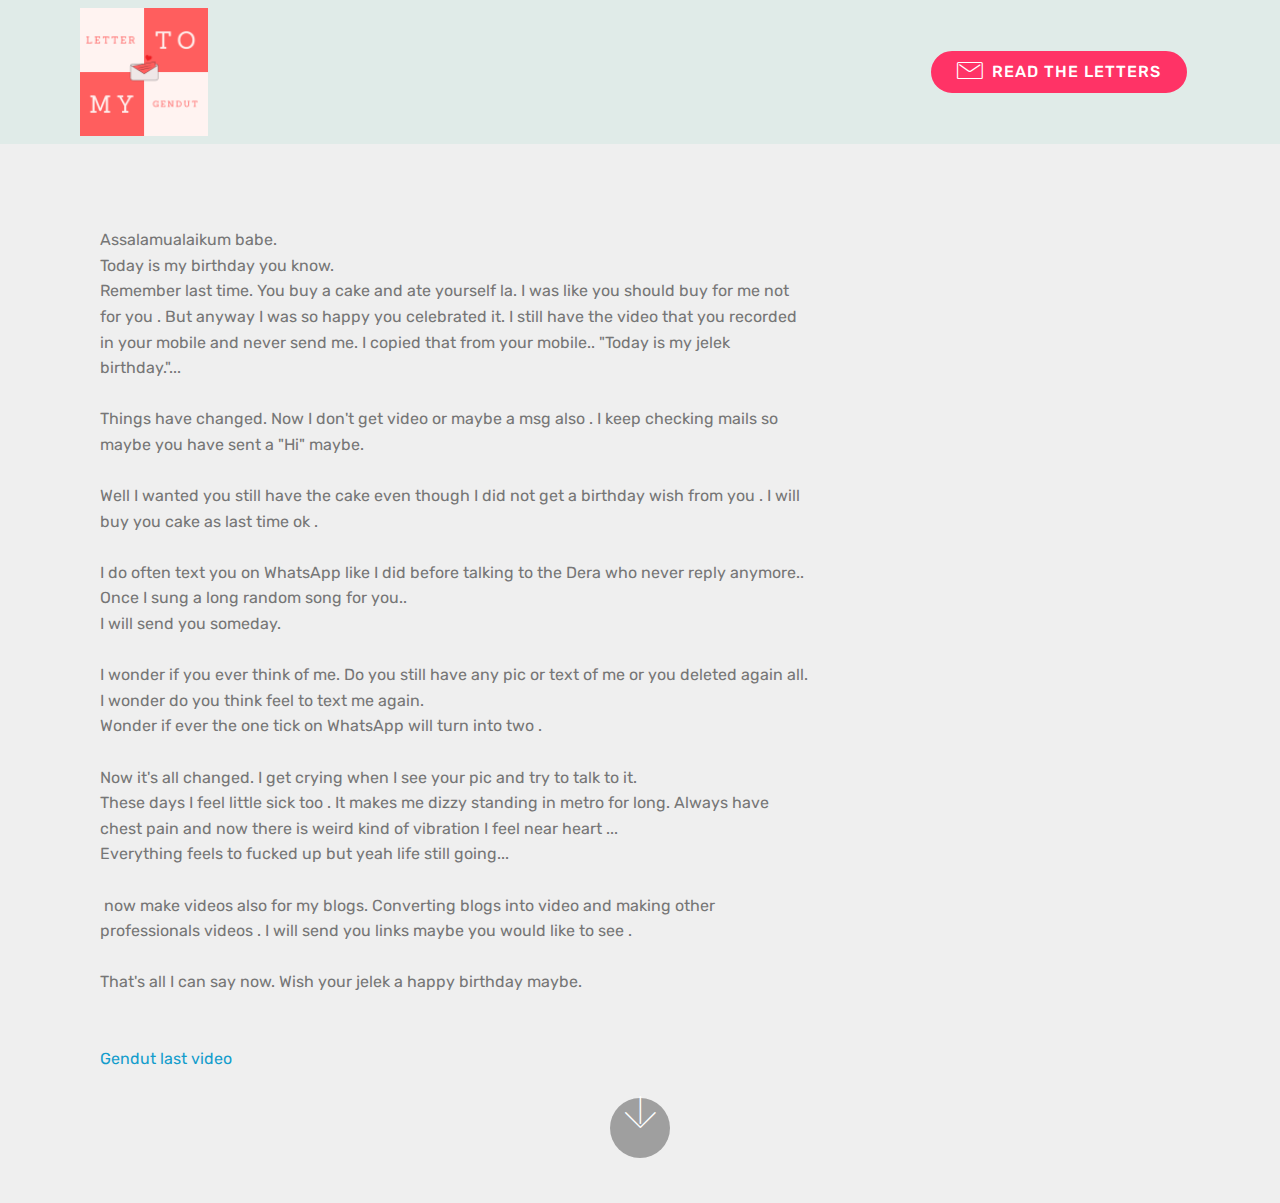
==== commit af902820: "create github pages" ====
--- a/page1.html
+++ b/page1.html
@@ -54,7 +54,7 @@
     </nav>
 </section>
 
-<section class="engine"><a href="https://mobirise.info/f">easy site creator</a></section><section class="header9 cid-rPLUyW3gKP mbr-fullscreen" id="header9-e">
+<section class="engine"><a href="https://mobirise.info/f">easy website creator</a></section><section class="header9 cid-rPLUyW3gKP mbr-fullscreen" id="header9-e">
 
     
 
@@ -64,7 +64,7 @@
         <div class="media-container-column mbr-white col-lg-8 col-md-10">
             
             
-            <p class="mbr-text align-left pb-3 mbr-fonts-style display-7"><br><br><br><br><br><br><br>Assalamualaikum babe.<br>Today is my birthday you know.<br>Remember last time. You buy a cake and ate yourself la. I was like you should buy for me not for you . But anyway I was so happy you celebrated it. I still have the video that you recorded in your mobile and never send me. I copied that from your mobile.. "Today is my jelek birthday."...<br><br>Things have changed. Now I don't get video or maybe a msg also . I keep checking mails so maybe you have sent a "Hi" maybe.<br><br>Well I wanted you still have the cake even though I did not get a birthday wish from you . I will buy you cake as last time ok .<br><br>I do often text you on WhatsApp like I did before talking to the Dera who never reply anymore.. <br>Once I sung a long random song for you..<br>I will send you someday.<br><br>I wonder if you ever think of me. Do you still have any pic or text of me or you deleted again all.<br>I wonder do you think feel to text me again. <br>Wonder if ever the one tick on WhatsApp will turn into two .<br><br>Now it's all changed. I get crying when I see your pic and try to talk to it. <br>These days I feel little sick too . It makes me dizzy standing in metro for long. Always have chest pain and now there is weird kind of vibration I feel near heart ...<br>Everything feels to fucked up but yeah life still going...<br><br>&nbsp;now make videos also for my blogs. Converting blogs into video and making other professionals videos . I will send you links maybe you would like to see . <br><br>That's all I can say now. Wish your jelek a happy birthday maybe.<br><br><br></p>
+            <p class="mbr-text align-left pb-3 mbr-fonts-style display-7"><br><br><br><br><br><br><br>Assalamualaikum babe.<br>Today is my birthday you know.<br>Remember last time. You buy a cake and ate yourself la. I was like you should buy for me not for you . But anyway I was so happy you celebrated it. I still have the video that you recorded in your mobile and never send me. I copied that from your mobile.. "Today is my jelek birthday."...<br><br>Things have changed. Now I don't get video or maybe a msg also . I keep checking mails so maybe you have sent a "Hi" maybe.<br><br>Well I wanted you still have the cake even though I did not get a birthday wish from you . I will buy you cake as last time ok .<br><br>I do often text you on WhatsApp like I did before talking to the Dera who never reply anymore.. <br>Once I sung a long random song for you..<br>I will send you someday.<br><br>I wonder if you ever think of me. Do you still have any pic or text of me or you deleted again all.<br>I wonder do you think feel to text me again. <br>Wonder if ever the one tick on WhatsApp will turn into two .<br><br>Now it's all changed. I get crying when I see your pic and try to talk to it. <br>These days I feel little sick too . It makes me dizzy standing in metro for long. Always have chest pain and now there is weird kind of vibration I feel near heart ...<br>Everything feels to fucked up but yeah life still going...<br><br>&nbsp;now make videos also for my blogs. Converting blogs into video and making other professionals videos . I will send you links maybe you would like to see . <br><br>That's all I can say now. Wish your jelek a happy birthday maybe.<br><br><br><a href="https://1drv.ms/v/s!Ai1yp1hdlguwizOW2is-awzP05yg?e=6EogTC" target="_blank">Gendut last video</a><br><br><br></p>
             
         </div>
     </div>
